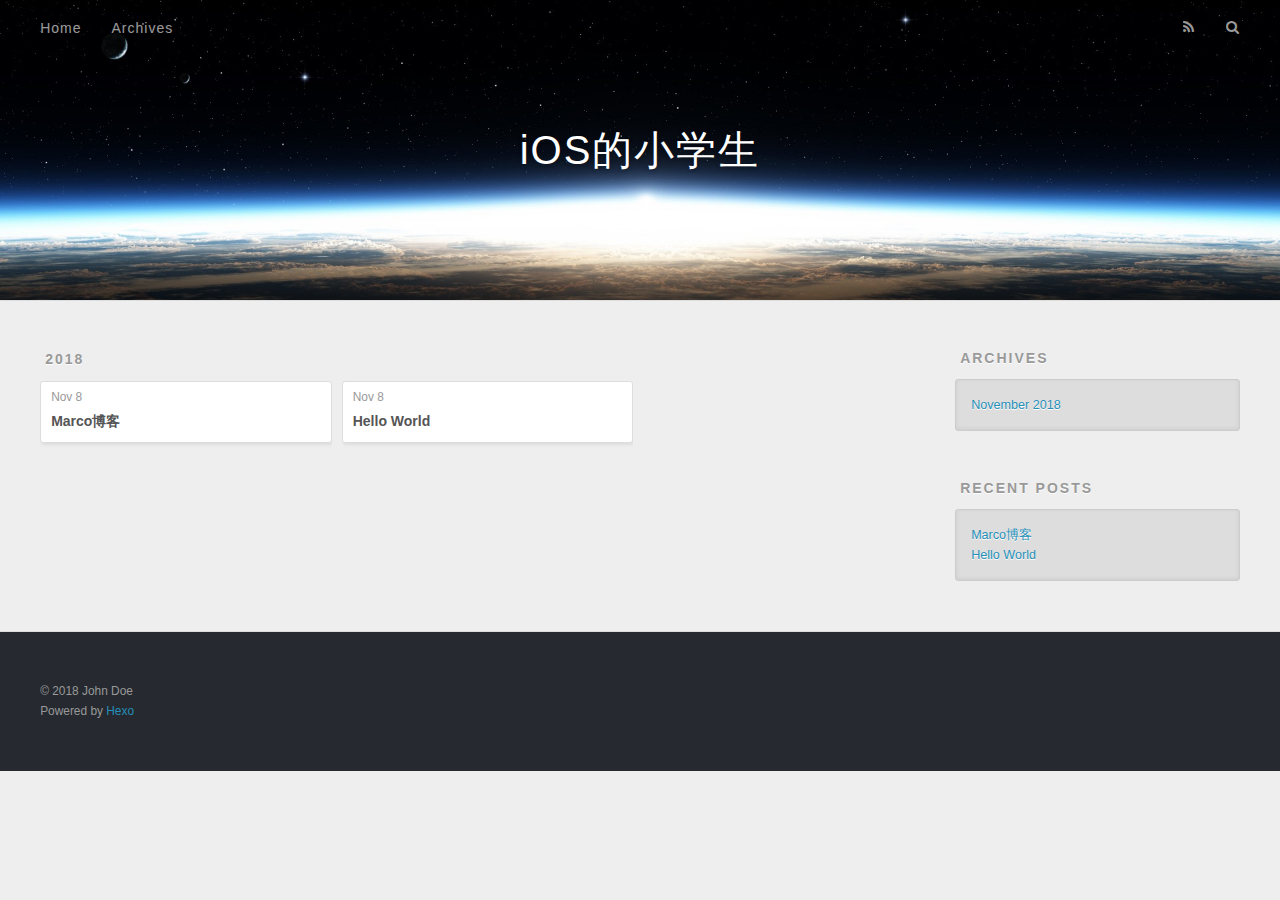
==== archives/index.html @ 6ed5fa56 "Site updated: 2018-11-08 18:07:12" ====
<!DOCTYPE html>
<html>
<head><meta name="generator" content="Hexo 3.8.0">
  <meta charset="utf-8">
  

  
  <title>Archives | iOS的小学生</title>
  <meta name="viewport" content="width=device-width, initial-scale=1, maximum-scale=1">
  <meta property="og:type" content="website">
<meta property="og:title" content="iOS的小学生">
<meta property="og:url" content="http://yoursite.com/archives/index.html">
<meta property="og:site_name" content="iOS的小学生">
<meta property="og:locale" content="default">
<meta name="twitter:card" content="summary">
<meta name="twitter:title" content="iOS的小学生">
  
    <link rel="alternate" href="/atom.xml" title="iOS的小学生" type="application/atom+xml">
  
  
    <link rel="icon" href="/favicon.png">
  
  
    <link href="//fonts.googleapis.com/css?family=Source+Code+Pro" rel="stylesheet" type="text/css">
  
  <link rel="stylesheet" href="/css/style.css">
</head>
</html>
<body>
  <div id="container">
    <div id="wrap">
      <header id="header">
  <div id="banner"></div>
  <div id="header-outer" class="outer">
    <div id="header-title" class="inner">
      <h1 id="logo-wrap">
        <a href="/" id="logo">iOS的小学生</a>
      </h1>
      
    </div>
    <div id="header-inner" class="inner">
      <nav id="main-nav">
        <a id="main-nav-toggle" class="nav-icon"></a>
        
          <a class="main-nav-link" href="/">Home</a>
        
          <a class="main-nav-link" href="/archives">Archives</a>
        
      </nav>
      <nav id="sub-nav">
        
          <a id="nav-rss-link" class="nav-icon" href="/atom.xml" title="RSS Feed"></a>
        
        <a id="nav-search-btn" class="nav-icon" title="Search"></a>
      </nav>
      <div id="search-form-wrap">
        <form action="//google.com/search" method="get" accept-charset="UTF-8" class="search-form"><input type="search" name="q" class="search-form-input" placeholder="Search"><button type="submit" class="search-form-submit">&#xF002;</button><input type="hidden" name="sitesearch" value="http://yoursite.com"></form>
      </div>
    </div>
  </div>
</header>
      <div class="outer">
        <section id="main">
  
  
    
    
      
      
      <section class="archives-wrap">
        <div class="archive-year-wrap">
          <a href="/archives/2018" class="archive-year">2018</a>
        </div>
        <div class="archives">
    
    <article class="archive-article archive-type-post">
  <div class="archive-article-inner">
    <header class="archive-article-header">
      <a href="/2018/11/08/Marco博客/" class="archive-article-date">
  <time datetime="2018-11-08T07:28:46.000Z" itemprop="datePublished">Nov 8</time>
</a>
      
  
    <h1 itemprop="name">
      <a class="archive-article-title" href="/2018/11/08/Marco博客/">Marco博客</a>
    </h1>
  

    </header>
  </div>
</article>
  
    
    
    <article class="archive-article archive-type-post">
  <div class="archive-article-inner">
    <header class="archive-article-header">
      <a href="/2018/11/08/hello-world/" class="archive-article-date">
  <time datetime="2018-11-08T07:14:04.849Z" itemprop="datePublished">Nov 8</time>
</a>
      
  
    <h1 itemprop="name">
      <a class="archive-article-title" href="/2018/11/08/hello-world/">Hello World</a>
    </h1>
  

    </header>
  </div>
</article>
  
  
    </div></section>
  


</section>
        
          <aside id="sidebar">
  
    

  
    

  
    
  
    
  <div class="widget-wrap">
    <h3 class="widget-title">Archives</h3>
    <div class="widget">
      <ul class="archive-list"><li class="archive-list-item"><a class="archive-list-link" href="/archives/2018/11/">November 2018</a></li></ul>
    </div>
  </div>


  
    
  <div class="widget-wrap">
    <h3 class="widget-title">Recent Posts</h3>
    <div class="widget">
      <ul>
        
          <li>
            <a href="/2018/11/08/Marco博客/">Marco博客</a>
          </li>
        
          <li>
            <a href="/2018/11/08/hello-world/">Hello World</a>
          </li>
        
      </ul>
    </div>
  </div>

  
</aside>
        
      </div>
      <footer id="footer">
  
  <div class="outer">
    <div id="footer-info" class="inner">
      &copy; 2018 John Doe<br>
      Powered by <a href="http://hexo.io/" target="_blank">Hexo</a>
    </div>
  </div>
</footer>
    </div>
    <nav id="mobile-nav">
  
    <a href="/" class="mobile-nav-link">Home</a>
  
    <a href="/archives" class="mobile-nav-link">Archives</a>
  
</nav>
    

<script src="//ajax.googleapis.com/ajax/libs/jquery/2.0.3/jquery.min.js"></script>


  <link rel="stylesheet" href="/fancybox/jquery.fancybox.css">
  <script src="/fancybox/jquery.fancybox.pack.js"></script>


<script src="/js/script.js"></script>



  </div>
</body>
</html>
---- css/style.css ----
body {
  width: 100%;
}
body:before,
body:after {
  content: "";
  display: table;
}
body:after {
  clear: both;
}
html,
body,
div,
span,
applet,
object,
iframe,
h1,
h2,
h3,
h4,
h5,
h6,
p,
blockquote,
pre,
a,
abbr,
acronym,
address,
big,
cite,
code,
del,
dfn,
em,
img,
ins,
kbd,
q,
s,
samp,
small,
strike,
strong,
sub,
sup,
tt,
var,
dl,
dt,
dd,
ol,
ul,
li,
fieldset,
form,
label,
legend,
table,
caption,
tbody,
tfoot,
thead,
tr,
th,
td {
  margin: 0;
  padding: 0;
  border: 0;
  outline: 0;
  font-weight: inherit;
  font-style: inherit;
  font-family: inherit;
  font-size: 100%;
  vertical-align: baseline;
}
body {
  line-height: 1;
  color: #000;
  background: #fff;
}
ol,
ul {
  list-style: none;
}
table {
  border-collapse: separate;
  border-spacing: 0;
  vertical-align: middle;
}
caption,
th,
td {
  text-align: left;
  font-weight: normal;
  vertical-align: middle;
}
a img {
  border: none;
}
input,
button {
  margin: 0;
  padding: 0;
}
input::-moz-focus-inner,
button::-moz-focus-inner {
  border: 0;
  padding: 0;
}
@font-face {
  font-family: FontAwesome;
  font-style: normal;
  font-weight: normal;
  src: url("fonts/fontawesome-webfont.eot?v=#4.0.3");
  src: url("fonts/fontawesome-webfont.eot?#iefix&v=#4.0.3") format("embedded-opentype"), url("fonts/fontawesome-webfont.woff?v=#4.0.3") format("woff"), url("fonts/fontawesome-webfont.ttf?v=#4.0.3") format("truetype"), url("fonts/fontawesome-webfont.svg#fontawesomeregular?v=#4.0.3") format("svg");
}
html,
body,
#container {
  height: 100%;
}
body {
  background: #eee;
  font: 14px -apple-system, BlinkMacSystemFont, "Segoe UI", "Roboto", "Oxygen", "Ubuntu", "Cantarell", "Fira Sans", "Droid Sans", "Helvetica Neue", sans-serif;
  -webkit-text-size-adjust: 100%;
}
.outer {
  max-width: 1220px;
  margin: 0 auto;
  padding: 0 20px;
}
.outer:before,
.outer:after {
  content: "";
  display: table;
}
.outer:after {
  clear: both;
}
.inner {
  display: inline;
  float: left;
  width: 98.33333333333333%;
  margin: 0 0.833333333333333%;
}
.left,
.alignleft {
  float: left;
}
.right,
.alignright {
  float: right;
}
.clear {
  clear: both;
}
#container {
  position: relative;
}
.mobile-nav-on {
  overflow: hidden;
}
#wrap {
  height: 100%;
  width: 100%;
  position: absolute;
  top: 0;
  left: 0;
  -webkit-transition: 0.2s ease-out;
  -moz-transition: 0.2s ease-out;
  -ms-transition: 0.2s ease-out;
  transition: 0.2s ease-out;
  z-index: 1;
  background: #eee;
}
.mobile-nav-on #wrap {
  left: 280px;
}
@media screen and (min-width: 768px) {
  #main {
    display: inline;
    float: left;
    width: 73.33333333333333%;
    margin: 0 0.833333333333333%;
  }
}
.article-date,
.article-category-link,
.archive-year,
.widget-title {
  text-decoration: none;
  text-transform: uppercase;
  letter-spacing: 2px;
  color: #999;
  margin-bottom: 1em;
  margin-left: 5px;
  line-height: 1em;
  text-shadow: 0 1px #fff;
  font-weight: bold;
}
.article-inner,
.archive-article-inner {
  background: #fff;
  -webkit-box-shadow: 1px 2px 3px #ddd;
  box-shadow: 1px 2px 3px #ddd;
  border: 1px solid #ddd;
  border-radius: 3px;
}
.article-entry h1,
.widget h1 {
  font-size: 2em;
}
.article-entry h2,
.widget h2 {
  font-size: 1.5em;
}
.article-entry h3,
.widget h3 {
  font-size: 1.3em;
}
.article-entry h4,
.widget h4 {
  font-size: 1.2em;
}
.article-entry h5,
.widget h5 {
  font-size: 1em;
}
.article-entry h6,
.widget h6 {
  font-size: 1em;
  color: #999;
}
.article-entry hr,
.widget hr {
  border: 1px dashed #ddd;
}
.article-entry strong,
.widget strong {
  font-weight: bold;
}
.article-entry em,
.widget em,
.article-entry cite,
.widget cite {
  font-style: italic;
}
.article-entry sup,
.widget sup,
.article-entry sub,
.widget sub {
  font-size: 0.75em;
  line-height: 0;
  position: relative;
  vertical-align: baseline;
}
.article-entry sup,
.widget sup {
  top: -0.5em;
}
.article-entry sub,
.widget sub {
  bottom: -0.2em;
}
.article-entry small,
.widget small {
  font-size: 0.85em;
}
.article-entry acronym,
.widget acronym,
.article-entry abbr,
.widget abbr {
  border-bottom: 1px dotted;
}
.article-entry ul,
.widget ul,
.article-entry ol,
.widget ol,
.article-entry dl,
.widget dl {
  margin: 0 20px;
  line-height: 1.6em;
}
.article-entry ul ul,
.widget ul ul,
.article-entry ol ul,
.widget ol ul,
.article-entry ul ol,
.widget ul ol,
.article-entry ol ol,
.widget ol ol {
  margin-top: 0;
  margin-bottom: 0;
}
.article-entry ul,
.widget ul {
  list-style: disc;
}
.article-entry ol,
.widget ol {
  list-style: decimal;
}
.article-entry dt,
.widget dt {
  font-weight: bold;
}
#header {
  height: 300px;
  position: relative;
  border-bottom: 1px solid #ddd;
}
#header:before,
#header:after {
  content: "";
  position: absolute;
  left: 0;
  right: 0;
  height: 40px;
}
#header:before {
  top: 0;
  background: -webkit-linear-gradient(rgba(0,0,0,0.2), transparent);
  background: -moz-linear-gradient(rgba(0,0,0,0.2), transparent);
  background: -ms-linear-gradient(rgba(0,0,0,0.2), transparent);
  background: linear-gradient(rgba(0,0,0,0.2), transparent);
}
#header:after {
  bottom: 0;
  background: -webkit-linear-gradient(transparent, rgba(0,0,0,0.2));
  background: -moz-linear-gradient(transparent, rgba(0,0,0,0.2));
  background: -ms-linear-gradient(transparent, rgba(0,0,0,0.2));
  background: linear-gradient(transparent, rgba(0,0,0,0.2));
}
#header-outer {
  height: 100%;
  position: relative;
}
#header-inner {
  position: relative;
  overflow: hidden;
}
#banner {
  position: absolute;
  top: 0;
  left: 0;
  width: 100%;
  height: 100%;
  background: url("images/banner.jpg") center #000;
  -webkit-background-size: cover;
  -moz-background-size: cover;
  background-size: cover;
  z-index: -1;
}
#header-title {
  text-align: center;
  height: 40px;
  position: absolute;
  top: 50%;
  left: 0;
  margin-top: -20px;
}
#logo,
#subtitle {
  text-decoration: none;
  color: #fff;
  font-weight: 300;
  text-shadow: 0 1px 4px rgba(0,0,0,0.3);
}
#logo {
  font-size: 40px;
  line-height: 40px;
  letter-spacing: 2px;
}
#subtitle {
  font-size: 16px;
  line-height: 16px;
  letter-spacing: 1px;
}
#subtitle-wrap {
  margin-top: 16px;
}
#main-nav {
  float: left;
  margin-left: -15px;
}
.nav-icon,
.main-nav-link {
  float: left;
  color: #fff;
  opacity: 0.6;
  text-decoration: none;
  text-shadow: 0 1px rgba(0,0,0,0.2);
  -webkit-transition: opacity 0.2s;
  -moz-transition: opacity 0.2s;
  -ms-transition: opacity 0.2s;
  transition: opacity 0.2s;
  display: block;
  padding: 20px 15px;
}
.nav-icon:hover,
.main-nav-link:hover {
  opacity: 1;
}
.nav-icon {
  font-family: FontAwesome;
  text-align: center;
  font-size: 14px;
  width: 14px;
  height: 14px;
  padding: 20px 15px;
  position: relative;
  cursor: pointer;
}
.main-nav-link {
  font-weight: 300;
  letter-spacing: 1px;
}
@media screen and (max-width: 479px) {
  .main-nav-link {
    display: none;
  }
}
#main-nav-toggle {
  display: none;
}
#main-nav-toggle:before {
  content: "\f0c9";
}
@media screen and (max-width: 479px) {
  #main-nav-toggle {
    display: block;
  }
}
#sub-nav {
  float: right;
  margin-right: -15px;
}
#nav-rss-link:before {
  content: "\f09e";
}
#nav-search-btn:before {
  content: "\f002";
}
#search-form-wrap {
  position: absolute;
  top: 15px;
  width: 150px;
  height: 30px;
  right: -150px;
  opacity: 0;
  -webkit-transition: 0.2s ease-out;
  -moz-transition: 0.2s ease-out;
  -ms-transition: 0.2s ease-out;
  transition: 0.2s ease-out;
}
#search-form-wrap.on {
  opacity: 1;
  right: 0;
}
@media screen and (max-width: 479px) {
  #search-form-wrap {
    width: 100%;
    right: -100%;
  }
}
.search-form {
  position: absolute;
  top: 0;
  left: 0;
  right: 0;
  background: #fff;
  padding: 5px 15px;
  border-radius: 15px;
  -webkit-box-shadow: 0 0 10px rgba(0,0,0,0.3);
  box-shadow: 0 0 10px rgba(0,0,0,0.3);
}
.search-form-input {
  border: none;
  background: none;
  color: #555;
  width: 100%;
  font: 13px -apple-system, BlinkMacSystemFont, "Segoe UI", "Roboto", "Oxygen", "Ubuntu", "Cantarell", "Fira Sans", "Droid Sans", "Helvetica Neue", sans-serif;
  outline: none;
}
.search-form-input::-webkit-search-results-decoration,
.search-form-input::-webkit-search-cancel-button {
  -webkit-appearance: none;
}
.search-form-submit {
  position: absolute;
  top: 50%;
  right: 10px;
  margin-top: -7px;
  font: 13px FontAwesome;
  border: none;
  background: none;
  color: #bbb;
  cursor: pointer;
}
.search-form-submit:hover,
.search-form-submit:focus {
  color: #777;
}
.article {
  margin: 50px 0;
}
.article-inner {
  overflow: hidden;
}
.article-meta:before,
.article-meta:after {
  content: "";
  display: table;
}
.article-meta:after {
  clear: both;
}
.article-date {
  float: left;
}
.article-category {
  float: left;
  line-height: 1em;
  color: #ccc;
  text-shadow: 0 1px #fff;
  margin-left: 8px;
}
.article-category:before {
  content: "\2022";
}
.article-category-link {
  margin: 0 12px 1em;
}
.article-header {
  padding: 20px 20px 0;
}
.article-title {
  text-decoration: none;
  font-size: 2em;
  font-weight: bold;
  color: #555;
  line-height: 1.1em;
  -webkit-transition: color 0.2s;
  -moz-transition: color 0.2s;
  -ms-transition: color 0.2s;
  transition: color 0.2s;
}
a.article-title:hover {
  color: #258fb8;
}
.article-entry {
  color: #555;
  padding: 0 20px;
}
.article-entry:before,
.article-entry:after {
  content: "";
  display: table;
}
.article-entry:after {
  clear: both;
}
.article-entry p,
.article-entry table {
  line-height: 1.6em;
  margin: 1.6em 0;
}
.article-entry h1,
.article-entry h2,
.article-entry h3,
.article-entry h4,
.article-entry h5,
.article-entry h6 {
  font-weight: bold;
}
.article-entry h1,
.article-entry h2,
.article-entry h3,
.article-entry h4,
.article-entry h5,
.article-entry h6 {
  line-height: 1.1em;
  margin: 1.1em 0;
}
.article-entry a {
  color: #258fb8;
  text-decoration: none;
}
.article-entry a:hover {
  text-decoration: underline;
}
.article-entry ul,
.article-entry ol,
.article-entry dl {
  margin-top: 1.6em;
  margin-bottom: 1.6em;
}
.article-entry img,
.article-entry video {
  max-width: 100%;
  height: auto;
  display: block;
  margin: auto;
}
.article-entry iframe {
  border: none;
}
.article-entry table {
  width: 100%;
  border-collapse: collapse;
  border-spacing: 0;
}
.article-entry th {
  font-weight: bold;
  border-bottom: 3px solid #ddd;
  padding-bottom: 0.5em;
}
.article-entry td {
  border-bottom: 1px solid #ddd;
  padding: 10px 0;
}
.article-entry blockquote {
  font-family: Georgia, "Times New Roman", serif;
  font-size: 1.4em;
  margin: 1.6em 20px;
  text-align: center;
}
.article-entry blockquote footer {
  font-size: 14px;
  margin: 1.6em 0;
  font-family: -apple-system, BlinkMacSystemFont, "Segoe UI", "Roboto", "Oxygen", "Ubuntu", "Cantarell", "Fira Sans", "Droid Sans", "Helvetica Neue", sans-serif;
}
.article-entry blockquote footer cite:before {
  content: "—";
  padding: 0 0.5em;
}
.article-entry .pullquote {
  text-align: left;
  width: 45%;
  margin: 0;
}
.article-entry .pullquote.left {
  margin-left: 0.5em;
  margin-right: 1em;
}
.article-entry .pullquote.right {
  margin-right: 0.5em;
  margin-left: 1em;
}
.article-entry .caption {
  color: #999;
  display: block;
  font-size: 0.9em;
  margin-top: 0.5em;
  position: relative;
  text-align: center;
}
.article-entry .video-container {
  position: relative;
  padding-top: 56.25%;
  height: 0;
  overflow: hidden;
}
.article-entry .video-container iframe,
.article-entry .video-container object,
.article-entry .video-container embed {
  position: absolute;
  top: 0;
  left: 0;
  width: 100%;
  height: 100%;
  margin-top: 0;
}
.article-more-link a {
  display: inline-block;
  line-height: 1em;
  padding: 6px 15px;
  border-radius: 15px;
  background: #eee;
  color: #999;
  text-shadow: 0 1px #fff;
  text-decoration: none;
}
.article-more-link a:hover {
  background: #258fb8;
  color: #fff;
  text-decoration: none;
  text-shadow: 0 1px #1e7293;
}
.article-footer {
  font-size: 0.85em;
  line-height: 1.6em;
  border-top: 1px solid #ddd;
  padding-top: 1.6em;
  margin: 0 20px 20px;
}
.article-footer:before,
.article-footer:after {
  content: "";
  display: table;
}
.article-footer:after {
  clear: both;
}
.article-footer a {
  color: #999;
  text-decoration: none;
}
.article-footer a:hover {
  color: #555;
}
.article-tag-list-item {
  float: left;
  margin-right: 10px;
}
.article-tag-list-link:before {
  content: "#";
}
.article-comment-link {
  float: right;
}
.article-comment-link:before {
  content: "\f075";
  font-family: FontAwesome;
  padding-right: 8px;
}
.article-share-link {
  cursor: pointer;
  float: right;
  margin-left: 20px;
}
.article-share-link:before {
  content: "\f064";
  font-family: FontAwesome;
  padding-right: 6px;
}
#article-nav {
  position: relative;
}
#article-nav:before,
#article-nav:after {
  content: "";
  display: table;
}
#article-nav:after {
  clear: both;
}
@media screen and (min-width: 768px) {
  #article-nav {
    margin: 50px 0;
  }
  #article-nav:before {
    width: 8px;
    height: 8px;
    position: absolute;
    top: 50%;
    left: 50%;
    margin-top: -4px;
    margin-left: -4px;
    content: "";
    border-radius: 50%;
    background: #ddd;
    -webkit-box-shadow: 0 1px 2px #fff;
    box-shadow: 0 1px 2px #fff;
  }
}
.article-nav-link-wrap {
  text-decoration: none;
  text-shadow: 0 1px #fff;
  color: #999;
  -webkit-box-sizing: border-box;
  -moz-box-sizing: border-box;
  box-sizing: border-box;
  margin-top: 50px;
  text-align: center;
  display: block;
}
.article-nav-link-wrap:hover {
  color: #555;
}
@media screen and (min-width: 768px) {
  .article-nav-link-wrap {
    width: 50%;
    margin-top: 0;
  }
}
@media screen and (min-width: 768px) {
  #article-nav-newer {
    float: left;
    text-align: right;
    padding-right: 20px;
  }
}
@media screen and (min-width: 768px) {
  #article-nav-older {
    float: right;
    text-align: left;
    padding-left: 20px;
  }
}
.article-nav-caption {
  text-transform: uppercase;
  letter-spacing: 2px;
  color: #ddd;
  line-height: 1em;
  font-weight: bold;
}
#article-nav-newer .article-nav-caption {
  margin-right: -2px;
}
.article-nav-title {
  font-size: 0.85em;
  line-height: 1.6em;
  margin-top: 0.5em;
}
.article-share-box {
  position: absolute;
  display: none;
  background: #fff;
  -webkit-box-shadow: 1px 2px 10px rgba(0,0,0,0.2);
  box-shadow: 1px 2px 10px rgba(0,0,0,0.2);
  border-radius: 3px;
  margin-left: -145px;
  overflow: hidden;
  z-index: 1;
}
.article-share-box.on {
  display: block;
}
.article-share-input {
  width: 100%;
  background: none;
  -webkit-box-sizing: border-box;
  -moz-box-sizing: border-box;
  box-sizing: border-box;
  font: 14px -apple-system, BlinkMacSystemFont, "Segoe UI", "Roboto", "Oxygen", "Ubuntu", "Cantarell", "Fira Sans", "Droid Sans", "Helvetica Neue", sans-serif;
  padding: 0 15px;
  color: #555;
  outline: none;
  border: 1px solid #ddd;
  border-radius: 3px 3px 0 0;
  height: 36px;
  line-height: 36px;
}
.article-share-links {
  background: #eee;
}
.article-share-links:before,
.article-share-links:after {
  content: "";
  display: table;
}
.article-share-links:after {
  clear: both;
}
.article-share-twitter,
.article-share-facebook,
.article-share-pinterest,
.article-share-google {
  width: 50px;
  height: 36px;
  display: block;
  float: left;
  position: relative;
  color: #999;
  text-shadow: 0 1px #fff;
}
.article-share-twitter:before,
.article-share-facebook:before,
.article-share-pinterest:before,
.article-share-google:before {
  font-size: 20px;
  font-family: FontAwesome;
  width: 20px;
  height: 20px;
  position: absolute;
  top: 50%;
  left: 50%;
  margin-top: -10px;
  margin-left: -10px;
  text-align: center;
}
.article-share-twitter:hover,
.article-share-facebook:hover,
.article-share-pinterest:hover,
.article-share-google:hover {
  color: #fff;
}
.article-share-twitter:before {
  content: "\f099";
}
.article-share-twitter:hover {
  background: #00aced;
  text-shadow: 0 1px #008abe;
}
.article-share-facebook:before {
  content: "\f09a";
}
.article-share-facebook:hover {
  background: #3b5998;
  text-shadow: 0 1px #2f477a;
}
.article-share-pinterest:before {
  content: "\f0d2";
}
.article-share-pinterest:hover {
  background: #cb2027;
  text-shadow: 0 1px #a21a1f;
}
.article-share-google:before {
  content: "\f0d5";
}
.article-share-google:hover {
  background: #dd4b39;
  text-shadow: 0 1px #be3221;
}
.article-gallery {
  background: #000;
  position: relative;
}
.article-gallery-photos {
  position: relative;
  overflow: hidden;
}
.article-gallery-img {
  display: none;
  max-width: 100%;
}
.article-gallery-img:first-child {
  display: block;
}
.article-gallery-img.loaded {
  position: absolute;
  display: block;
}
.article-gallery-img img {
  display: block;
  max-width: 100%;
  margin: 0 auto;
}
#comments {
  background: #fff;
  -webkit-box-shadow: 1px 2px 3px #ddd;
  box-shadow: 1px 2px 3px #ddd;
  padding: 20px;
  border: 1px solid #ddd;
  border-radius: 3px;
  margin: 50px 0;
}
#comments a {
  color: #258fb8;
}
.archives-wrap {
  margin: 50px 0;
}
.archives:before,
.archives:after {
  content: "";
  display: table;
}
.archives:after {
  clear: both;
}
.archive-year-wrap {
  margin-bottom: 1em;
}
.archives {
  -webkit-column-gap: 10px;
  -moz-column-gap: 10px;
  column-gap: 10px;
}
@media screen and (min-width: 480px) and (max-width: 767px) {
  .archives {
    -webkit-column-count: 2;
    -moz-column-count: 2;
    column-count: 2;
  }
}
@media screen and (min-width: 768px) {
  .archives {
    -webkit-column-count: 3;
    -moz-column-count: 3;
    column-count: 3;
  }
}
.archive-article {
  -webkit-column-break-inside: avoid;
  page-break-inside: avoid;
  overflow: hidden;
  break-inside: avoid-column;
}
.archive-article-inner {
  padding: 10px;
  margin-bottom: 15px;
}
.archive-article-title {
  text-decoration: none;
  font-weight: bold;
  color: #555;
  -webkit-transition: color 0.2s;
  -moz-transition: color 0.2s;
  -ms-transition: color 0.2s;
  transition: color 0.2s;
  line-height: 1.6em;
}
.archive-article-title:hover {
  color: #258fb8;
}
.archive-article-footer {
  margin-top: 1em;
}
.archive-article-date {
  color: #999;
  text-decoration: none;
  font-size: 0.85em;
  line-height: 1em;
  margin-bottom: 0.5em;
  display: block;
}
#page-nav {
  margin: 50px auto;
  background: #fff;
  -webkit-box-shadow: 1px 2px 3px #ddd;
  box-shadow: 1px 2px 3px #ddd;
  border: 1px solid #ddd;
  border-radius: 3px;
  text-align: center;
  color: #999;
  overflow: hidden;
}
#page-nav:before,
#page-nav:after {
  content: "";
  display: table;
}
#page-nav:after {
  clear: both;
}
#page-nav a,
#page-nav span {
  padding: 10px 20px;
  line-height: 1;
  height: 2ex;
}
#page-nav a {
  color: #999;
  text-decoration: none;
}
#page-nav a:hover {
  background: #999;
  color: #fff;
}
#page-nav .prev {
  float: left;
}
#page-nav .next {
  float: right;
}
#page-nav .page-number {
  display: inline-block;
}
@media screen and (max-width: 479px) {
  #page-nav .page-number {
    display: none;
  }
}
#page-nav .current {
  color: #555;
  font-weight: bold;
}
#page-nav .space {
  color: #ddd;
}
#footer {
  background: #262a30;
  padding: 50px 0;
  border-top: 1px solid #ddd;
  color: #999;
}
#footer a {
  color: #258fb8;
  text-decoration: none;
}
#footer a:hover {
  text-decoration: underline;
}
#footer-info {
  line-height: 1.6em;
  font-size: 0.85em;
}
.article-entry pre,
.article-entry .highlight {
  background: #2d2d2d;
  margin: 0 -20px;
  padding: 15px 20px;
  border-style: solid;
  border-color: #ddd;
  border-width: 1px 0;
  overflow: auto;
  color: #ccc;
  line-height: 22.400000000000002px;
}
.article-entry .highlight .gutter pre,
.article-entry .gist .gist-file .gist-data .line-numbers {
  color: #666;
  font-size: 0.85em;
}
.article-entry pre,
.article-entry code {
  font-family: "Source Code Pro", Consolas, Monaco, Menlo, Consolas, monospace;
}
.article-entry code {
  background: #eee;
  text-shadow: 0 1px #fff;
  padding: 0 0.3em;
}
.article-entry pre code {
  background: none;
  text-shadow: none;
  padding: 0;
}
.article-entry .highlight pre {
  border: none;
  margin: 0;
  padding: 0;
}
.article-entry .highlight table {
  margin: 0;
  width: auto;
}
.article-entry .highlight td {
  border: none;
  padding: 0;
}
.article-entry .highlight figcaption {
  font-size: 0.85em;
  color: #999;
  line-height: 1em;
  margin-bottom: 1em;
}
.article-entry .highlight figcaption:before,
.article-entry .highlight figcaption:after {
  content: "";
  display: table;
}
.article-entry .highlight figcaption:after {
  clear: both;
}
.article-entry .highlight figcaption a {
  float: right;
}
.article-entry .highlight .gutter pre {
  text-align: right;
  padding-right: 20px;
}
.article-entry .highlight .line {
  height: 22.400000000000002px;
}
.article-entry .highlight .line.marked {
  background: #515151;
}
.article-entry .gist {
  margin: 0 -20px;
  border-style: solid;
  border-color: #ddd;
  border-width: 1px 0;
  background: #2d2d2d;
  padding: 15px 20px 15px 0;
}
.article-entry .gist .gist-file {
  border: none;
  font-family: "Source Code Pro", Consolas, Monaco, Menlo, Consolas, monospace;
  margin: 0;
}
.article-entry .gist .gist-file .gist-data {
  background: none;
  border: none;
}
.article-entry .gist .gist-file .gist-data .line-numbers {
  background: none;
  border: none;
  padding: 0 20px 0 0;
}
.article-entry .gist .gist-file .gist-data .line-data {
  padding: 0 !important;
}
.article-entry .gist .gist-file .highlight {
  margin: 0;
  padding: 0;
  border: none;
}
.article-entry .gist .gist-file .gist-meta {
  background: #2d2d2d;
  color: #999;
  font: 0.85em -apple-system, BlinkMacSystemFont, "Segoe UI", "Roboto", "Oxygen", "Ubuntu", "Cantarell", "Fira Sans", "Droid Sans", "Helvetica Neue", sans-serif;
  text-shadow: 0 0;
  padding: 0;
  margin-top: 1em;
  margin-left: 20px;
}
.article-entry .gist .gist-file .gist-meta a {
  color: #258fb8;
  font-weight: normal;
}
.article-entry .gist .gist-file .gist-meta a:hover {
  text-decoration: underline;
}
pre .comment,
pre .title {
  color: #999;
}
pre .variable,
pre .attribute,
pre .tag,
pre .regexp,
pre .ruby .constant,
pre .xml .tag .title,
pre .xml .pi,
pre .xml .doctype,
pre .html .doctype,
pre .css .id,
pre .css .class,
pre .css .pseudo {
  color: #f2777a;
}
pre .number,
pre .preprocessor,
pre .built_in,
pre .literal,
pre .params,
pre .constant {
  color: #f99157;
}
pre .class,
pre .ruby .class .title,
pre .css .rules .attribute {
  color: #9c9;
}
pre .string,
pre .value,
pre .inheritance,
pre .header,
pre .ruby .symbol,
pre .xml .cdata {
  color: #9c9;
}
pre .css .hexcolor {
  color: #6cc;
}
pre .function,
pre .python .decorator,
pre .python .title,
pre .ruby .function .title,
pre .ruby .title .keyword,
pre .perl .sub,
pre .javascript .title,
pre .coffeescript .title {
  color: #69c;
}
pre .keyword,
pre .javascript .function {
  color: #c9c;
}
@media screen and (max-width: 479px) {
  #mobile-nav {
    position: absolute;
    top: 0;
    left: 0;
    width: 280px;
    height: 100%;
    background: #191919;
    border-right: 1px solid #fff;
  }
}
@media screen and (max-width: 479px) {
  .mobile-nav-link {
    display: block;
    color: #999;
    text-decoration: none;
    padding: 15px 20px;
    font-weight: bold;
  }
  .mobile-nav-link:hover {
    color: #fff;
  }
}
@media screen and (min-width: 768px) {
  #sidebar {
    display: inline;
    float: left;
    width: 23.333333333333332%;
    margin: 0 0.833333333333333%;
  }
}
.widget-wrap {
  margin: 50px 0;
}
.widget {
  color: #777;
  text-shadow: 0 1px #fff;
  background: #ddd;
  -webkit-box-shadow: 0 -1px 4px #ccc inset;
  box-shadow: 0 -1px 4px #ccc inset;
  border: 1px solid #ccc;
  padding: 15px;
  border-radius: 3px;
}
.widget a {
  color: #258fb8;
  text-decoration: none;
}
.widget a:hover {
  text-decoration: underline;
}
.widget ul ul,
.widget ol ul,
.widget dl ul,
.widget ul ol,
.widget ol ol,
.widget dl ol,
.widget ul dl,
.widget ol dl,
.widget dl dl {
  margin-left: 15px;
  list-style: disc;
}
.widget {
  line-height: 1.6em;
  word-wrap: break-word;
  font-size: 0.9em;
}
.widget ul,
.widget ol {
  list-style: none;
  margin: 0;
}
.widget ul ul,
.widget ol ul,
.widget ul ol,
.widget ol ol {
  margin: 0 20px;
}
.widget ul ul,
.widget ol ul {
  list-style: disc;
}
.widget ul ol,
.widget ol ol {
  list-style: decimal;
}
.category-list-count,
.tag-list-count,
.archive-list-count {
  padding-left: 5px;
  color: #999;
  font-size: 0.85em;
}
.category-list-count:before,
.tag-list-count:before,
.archive-list-count:before {
  content: "(";
}
.category-list-count:after,
.tag-list-count:after,
.archive-list-count:after {
  content: ")";
}
.tagcloud a {
  margin-right: 5px;
  display: inline-block;
}
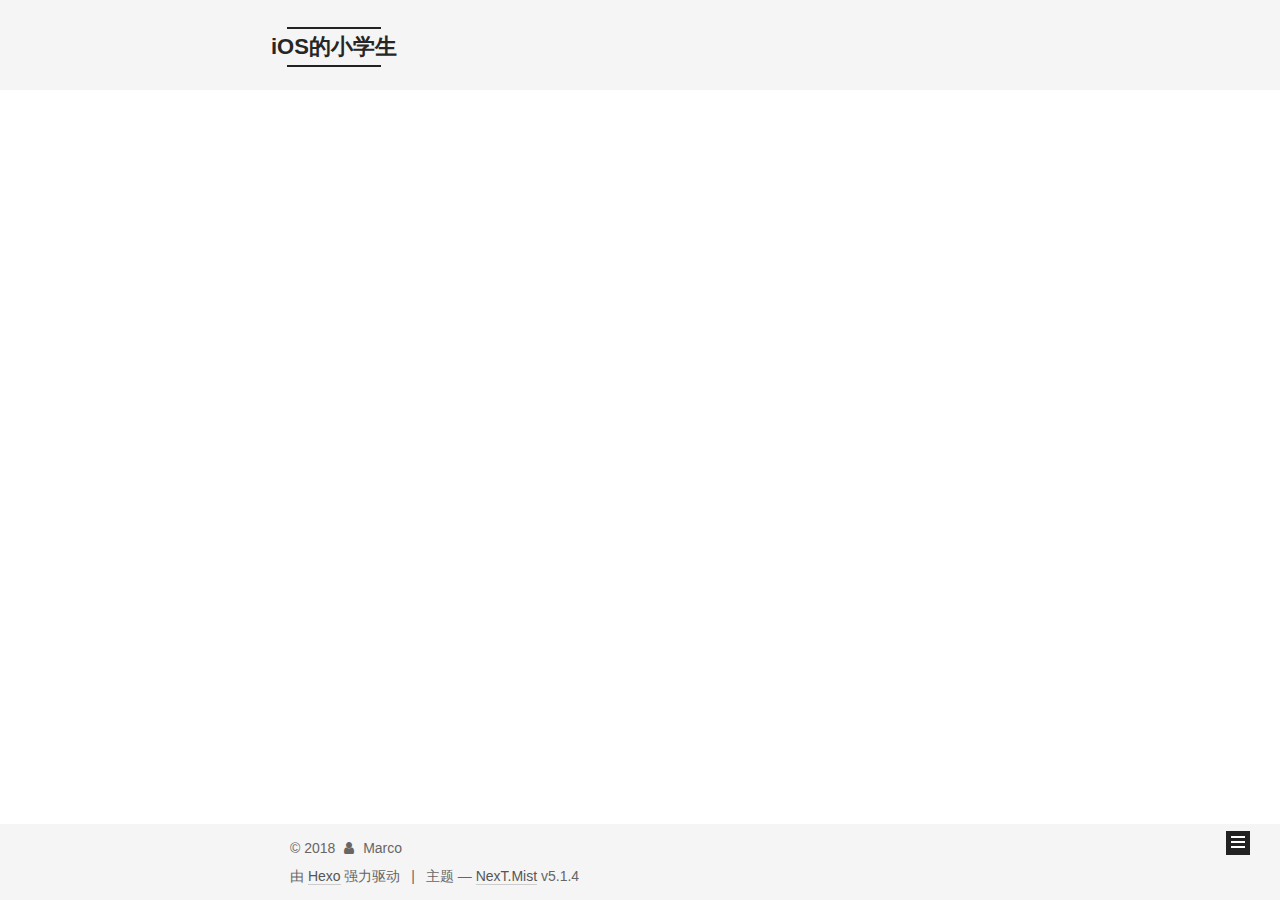
==== commit 47433308: "Site updated: 2018-11-09 15:02:31" ====
--- a/archives/index.html
+++ b/archives/index.html
@@ -1,193 +1,552 @@
 <!DOCTYPE html>
-<html>
+
+
+
+  
+
+
+<html class="theme-next mist use-motion" lang="zh-Hans">
 <head><meta name="generator" content="Hexo 3.8.0">
-  <meta charset="utf-8">
-  
-
-  
-  <title>Archives | iOS的小学生</title>
-  <meta name="viewport" content="width=device-width, initial-scale=1, maximum-scale=1">
-  <meta property="og:type" content="website">
+  <meta charset="UTF-8">
+<meta http-equiv="X-UA-Compatible" content="IE=edge">
+<meta name="viewport" content="width=device-width, initial-scale=1, maximum-scale=1">
+<meta name="theme-color" content="#222">
+
+
+
+
+
+
+
+
+
+<meta http-equiv="Cache-Control" content="no-transform">
+<meta http-equiv="Cache-Control" content="no-siteapp">
+
+
+
+
+
+
+
+
+
+
+
+
+
+
+
+
+  
+  
+  <link href="/lib/fancybox/source/jquery.fancybox.css?v=2.1.5" rel="stylesheet" type="text/css">
+
+
+
+
+
+
+
+<link href="/lib/font-awesome/css/font-awesome.min.css?v=4.6.2" rel="stylesheet" type="text/css">
+
+<link href="/css/main.css?v=5.1.4" rel="stylesheet" type="text/css">
+
+
+  <link rel="apple-touch-icon" sizes="180x180" href="/images/apple-touch-icon-next.png?v=5.1.4">
+
+
+  <link rel="icon" type="image/png" sizes="32x32" href="/images/favicon-32x32-next.png?v=5.1.4">
+
+
+  <link rel="icon" type="image/png" sizes="16x16" href="/images/favicon-16x16-next.png?v=5.1.4">
+
+
+  <link rel="mask-icon" href="/images/logo.svg?v=5.1.4" color="#222">
+
+
+
+
+
+  <meta name="keywords" content="Hexo, NexT">
+
+
+
+
+
+
+
+
+
+
+<meta name="description" content="技术和生活，我融为一体">
+<meta property="og:type" content="website">
 <meta property="og:title" content="iOS的小学生">
 <meta property="og:url" content="http://yoursite.com/archives/index.html">
 <meta property="og:site_name" content="iOS的小学生">
-<meta property="og:locale" content="default">
+<meta property="og:description" content="技术和生活，我融为一体">
+<meta property="og:locale" content="zh-Hans">
 <meta name="twitter:card" content="summary">
 <meta name="twitter:title" content="iOS的小学生">
-  
-    <link rel="alternate" href="/atom.xml" title="iOS的小学生" type="application/atom+xml">
-  
-  
-    <link rel="icon" href="/favicon.png">
-  
-  
-    <link href="//fonts.googleapis.com/css?family=Source+Code+Pro" rel="stylesheet" type="text/css">
-  
-  <link rel="stylesheet" href="/css/style.css">
+<meta name="twitter:description" content="技术和生活，我融为一体">
+
+
+
+<script type="text/javascript" id="hexo.configurations">
+  var NexT = window.NexT || {};
+  var CONFIG = {
+    root: '/',
+    scheme: 'Mist',
+    version: '5.1.4',
+    sidebar: {"position":"left","display":"post","offset":12,"b2t":false,"scrollpercent":false,"onmobile":false},
+    fancybox: true,
+    tabs: true,
+    motion: {"enable":true,"async":false,"transition":{"post_block":"fadeIn","post_header":"slideDownIn","post_body":"slideDownIn","coll_header":"slideLeftIn","sidebar":"slideUpIn"}},
+    duoshuo: {
+      userId: '0',
+      author: '博主'
+    },
+    algolia: {
+      applicationID: '',
+      apiKey: '',
+      indexName: '',
+      hits: {"per_page":10},
+      labels: {"input_placeholder":"Search for Posts","hits_empty":"We didn't find any results for the search: ${query}","hits_stats":"${hits} results found in ${time} ms"}
+    }
+  };
+</script>
+
+
+
+  <link rel="canonical" href="http://yoursite.com/archives/">
+
+
+
+
+
+  <title>归档 | iOS的小学生</title>
+  
+
+
+
+
+
+
+
+
 </head>
-</html>
-<body>
-  <div id="container">
-    <div id="wrap">
-      <header id="header">
-  <div id="banner"></div>
-  <div id="header-outer" class="outer">
-    <div id="header-title" class="inner">
-      <h1 id="logo-wrap">
-        <a href="/" id="logo">iOS的小学生</a>
-      </h1>
-      
+
+<body itemscope="" itemtype="http://schema.org/WebPage" lang="zh-Hans">
+
+  
+  
+    
+  
+
+  <div class="container sidebar-position-left page-archive">
+    <div class="headband"></div>
+
+    <header id="header" class="header" itemscope="" itemtype="http://schema.org/WPHeader">
+      <div class="header-inner"><div class="site-brand-wrapper">
+  <div class="site-meta ">
+    
+
+    <div class="custom-logo-site-title">
+      <a href="/" class="brand" rel="start">
+        <span class="logo-line-before"><i></i></span>
+        <span class="site-title">iOS的小学生</span>
+        <span class="logo-line-after"><i></i></span>
+      </a>
     </div>
-    <div id="header-inner" class="inner">
-      <nav id="main-nav">
-        <a id="main-nav-toggle" class="nav-icon"></a>
-        
-          <a class="main-nav-link" href="/">Home</a>
-        
-          <a class="main-nav-link" href="/archives">Archives</a>
-        
-      </nav>
-      <nav id="sub-nav">
-        
-          <a id="nav-rss-link" class="nav-icon" href="/atom.xml" title="RSS Feed"></a>
-        
-        <a id="nav-search-btn" class="nav-icon" title="Search"></a>
-      </nav>
-      <div id="search-form-wrap">
-        <form action="//google.com/search" method="get" accept-charset="UTF-8" class="search-form"><input type="search" name="q" class="search-form-input" placeholder="Search"><button type="submit" class="search-form-submit">&#xF002;</button><input type="hidden" name="sitesearch" value="http://yoursite.com"></form>
+      
+        <p class="site-subtitle">一个有故事的小学生</p>
+      
+  </div>
+
+  <div class="site-nav-toggle">
+    <button>
+      <span class="btn-bar"></span>
+      <span class="btn-bar"></span>
+      <span class="btn-bar"></span>
+    </button>
+  </div>
+</div>
+
+<nav class="site-nav">
+  
+
+  
+    <ul id="menu" class="menu">
+      
+        
+        <li class="menu-item menu-item-home">
+          <a href="/" rel="section">
+            
+              <i class="menu-item-icon fa fa-fw fa-home"></i> <br>
+            
+            首页
+          </a>
+        </li>
+      
+        
+        <li class="menu-item menu-item-archives">
+          <a href="/archives/" rel="section">
+            
+              <i class="menu-item-icon fa fa-fw fa-archive"></i> <br>
+            
+            归档
+          </a>
+        </li>
+      
+
+      
+    </ul>
+  
+
+  
+</nav>
+
+
+
+ </div>
+    </header>
+
+    <main id="main" class="main">
+      <div class="main-inner">
+        <div class="content-wrap">
+          <div id="content" class="content">
+            
+
+  
+  
+  
+  <div class="post-block archive">
+    <div id="posts" class="posts-collapse">
+      <span class="archive-move-on"></span>
+
+      <span class="archive-page-counter">
+        
+        
+        
+          
+        
+        嗯..! 目前共计 1 篇日志。 继续努力。
+      </span>
+
+      
+
+        
+        
+        
+
+        
+          
+          <div class="collection-title">
+            <h1 class="archive-year" id="archive-year-2018">2018</h1>
+          </div>
+        
+        
+
+        
+
+  <article class="post post-type-normal" itemscope="" itemtype="http://schema.org/Article">
+    <header class="post-header">
+
+      <h2 class="post-title">
+        
+            <a class="post-title-link" href="/2018/11/08/hello-world/" itemprop="url">
+              
+                <span itemprop="name">Hello World</span>
+              
+            </a>
+        
+      </h2>
+
+      <div class="post-meta">
+        <time class="post-time" itemprop="dateCreated" datetime="2018-11-08T15:14:04+08:00" content="2018-11-08">
+          11-08
+        </time>
       </div>
+
+    </header>
+  </article>
+
+
+
+      
+
     </div>
   </div>
-</header>
-      <div class="outer">
-        <section id="main">
-  
-  
-    
-    
-      
-      
-      <section class="archives-wrap">
-        <div class="archive-year-wrap">
-          <a href="/archives/2018" class="archive-year">2018</a>
+  
+  
+  
+
+  
+
+
+
+          </div>
+          
+
+
+          
+
         </div>
-        <div class="archives">
-    
-    <article class="archive-article archive-type-post">
-  <div class="archive-article-inner">
-    <header class="archive-article-header">
-      <a href="/2018/11/08/Marco博客/" class="archive-article-date">
-  <time datetime="2018-11-08T07:28:46.000Z" itemprop="datePublished">Nov 8</time>
-</a>
-      
-  
-    <h1 itemprop="name">
-      <a class="archive-article-title" href="/2018/11/08/Marco博客/">Marco博客</a>
-    </h1>
-  
-
-    </header>
-  </div>
-</article>
-  
-    
-    
-    <article class="archive-article archive-type-post">
-  <div class="archive-article-inner">
-    <header class="archive-article-header">
-      <a href="/2018/11/08/hello-world/" class="archive-article-date">
-  <time datetime="2018-11-08T07:14:04.849Z" itemprop="datePublished">Nov 8</time>
-</a>
-      
-  
-    <h1 itemprop="name">
-      <a class="archive-article-title" href="/2018/11/08/hello-world/">Hello World</a>
-    </h1>
-  
-
-    </header>
-  </div>
-</article>
-  
-  
-    </div></section>
-  
-
-
-</section>
-        
-          <aside id="sidebar">
-  
-    
-
-  
-    
-
-  
-    
-  
-    
-  <div class="widget-wrap">
-    <h3 class="widget-title">Archives</h3>
-    <div class="widget">
-      <ul class="archive-list"><li class="archive-list-item"><a class="archive-list-link" href="/archives/2018/11/">November 2018</a></li></ul>
+        
+          
+  
+  <div class="sidebar-toggle">
+    <div class="sidebar-toggle-line-wrap">
+      <span class="sidebar-toggle-line sidebar-toggle-line-first"></span>
+      <span class="sidebar-toggle-line sidebar-toggle-line-middle"></span>
+      <span class="sidebar-toggle-line sidebar-toggle-line-last"></span>
     </div>
   </div>
 
-
-  
+  <aside id="sidebar" class="sidebar">
     
-  <div class="widget-wrap">
-    <h3 class="widget-title">Recent Posts</h3>
-    <div class="widget">
-      <ul>
-        
-          <li>
-            <a href="/2018/11/08/Marco博客/">Marco博客</a>
-          </li>
-        
-          <li>
-            <a href="/2018/11/08/hello-world/">Hello World</a>
-          </li>
-        
-      </ul>
+    <div class="sidebar-inner">
+
+      
+
+      
+
+      <section class="site-overview-wrap sidebar-panel sidebar-panel-active">
+        <div class="site-overview">
+          <div class="site-author motion-element" itemprop="author" itemscope="" itemtype="http://schema.org/Person">
+            
+              <p class="site-author-name" itemprop="name">Marco</p>
+              <p class="site-description motion-element" itemprop="description">技术和生活，我融为一体</p>
+          </div>
+
+          <nav class="site-state motion-element">
+
+            
+              <div class="site-state-item site-state-posts">
+              
+                <a href="/archives/">
+              
+                  <span class="site-state-item-count">1</span>
+                  <span class="site-state-item-name">日志</span>
+                </a>
+              </div>
+            
+
+            
+
+            
+
+          </nav>
+
+          
+
+          
+
+          
+          
+
+          
+          
+
+          
+
+        </div>
+      </section>
+
+      
+
+      
+
     </div>
+  </aside>
+
+
+        
+      </div>
+    </main>
+
+    <footer id="footer" class="footer">
+      <div class="footer-inner">
+        <div class="copyright">&copy; <span itemprop="copyrightYear">2018</span>
+  <span class="with-love">
+    <i class="fa fa-user"></i>
+  </span>
+  <span class="author" itemprop="copyrightHolder">Marco</span>
+
+  
+</div>
+
+
+  <div class="powered-by">由 <a class="theme-link" target="_blank" href="https://hexo.io">Hexo</a> 强力驱动</div>
+
+
+
+  <span class="post-meta-divider">|</span>
+
+
+
+  <div class="theme-info">主题 &mdash; <a class="theme-link" target="_blank" href="https://github.com/iissnan/hexo-theme-next">NexT.Mist</a> v5.1.4</div>
+
+
+
+
+        
+
+
+
+
+
+
+
+        
+      </div>
+    </footer>
+
+    
+      <div class="back-to-top">
+        <i class="fa fa-arrow-up"></i>
+        
+      </div>
+    
+
+    
+
   </div>
 
   
-</aside>
-        
-      </div>
-      <footer id="footer">
-  
-  <div class="outer">
-    <div id="footer-info" class="inner">
-      &copy; 2018 John Doe<br>
-      Powered by <a href="http://hexo.io/" target="_blank">Hexo</a>
-    </div>
-  </div>
-</footer>
-    </div>
-    <nav id="mobile-nav">
-  
-    <a href="/" class="mobile-nav-link">Home</a>
-  
-    <a href="/archives" class="mobile-nav-link">Archives</a>
-  
-</nav>
-    
-
-<script src="//ajax.googleapis.com/ajax/libs/jquery/2.0.3/jquery.min.js"></script>
-
-
-  <link rel="stylesheet" href="/fancybox/jquery.fancybox.css">
-  <script src="/fancybox/jquery.fancybox.pack.js"></script>
-
-
-<script src="/js/script.js"></script>
-
-
-
-  </div>
+
+<script type="text/javascript">
+  if (Object.prototype.toString.call(window.Promise) !== '[object Function]') {
+    window.Promise = null;
+  }
+</script>
+
+
+
+
+
+
+
+
+
+  
+
+
+
+
+
+
+
+
+
+
+
+
+  
+  
+    <script type="text/javascript" src="/lib/jquery/index.js?v=2.1.3"></script>
+  
+
+  
+  
+    <script type="text/javascript" src="/lib/fastclick/lib/fastclick.min.js?v=1.0.6"></script>
+  
+
+  
+  
+    <script type="text/javascript" src="/lib/jquery_lazyload/jquery.lazyload.js?v=1.9.7"></script>
+  
+
+  
+  
+    <script type="text/javascript" src="/lib/velocity/velocity.min.js?v=1.2.1"></script>
+  
+
+  
+  
+    <script type="text/javascript" src="/lib/velocity/velocity.ui.min.js?v=1.2.1"></script>
+  
+
+  
+  
+    <script type="text/javascript" src="/lib/fancybox/source/jquery.fancybox.pack.js?v=2.1.5"></script>
+  
+
+
+  
+
+
+  <script type="text/javascript" src="/js/src/utils.js?v=5.1.4"></script>
+
+  <script type="text/javascript" src="/js/src/motion.js?v=5.1.4"></script>
+
+
+
+  
+  
+
+  
+
+  
+
+
+  <script type="text/javascript" src="/js/src/bootstrap.js?v=5.1.4"></script>
+
+
+
+  
+
+
+  
+
+
+
+
+	
+
+
+
+
+
+  
+
+
+
+
+
+  
+
+
+
+
+
+
+
+
+
+
+
+
+  
+
+
+
+
+
+  
+
+  
+
+  
+
+  
+  
+
+  
+
+  
+
+  
+
 </body>
-</html>+</html>
--- a/css/main.css
+++ b/css/main.css
@@ -0,0 +1,2906 @@
+/* normalize.css v3.0.2 | MIT License | git.io/normalize */
+html {
+  font-family: sans-serif; /* 1 */
+  -ms-text-size-adjust: 100%; /* 2 */
+  -webkit-text-size-adjust: 100%; /* 2 */
+}
+body {
+  margin: 0;
+}
+article,
+aside,
+details,
+figcaption,
+figure,
+footer,
+header,
+hgroup,
+main,
+menu,
+nav,
+section,
+summary {
+  display: block;
+}
+audio,
+canvas,
+progress,
+video {
+  display: inline-block; /* 1 */
+  vertical-align: baseline; /* 2 */
+}
+audio:not([controls]) {
+  display: none;
+  height: 0;
+}
+[hidden],
+template {
+  display: none;
+}
+a {
+  background-color: transparent;
+}
+a:active,
+a:hover {
+  outline: 0;
+}
+abbr[title] {
+  border-bottom: 1px dotted;
+}
+b,
+strong {
+  font-weight: bold;
+}
+dfn {
+  font-style: italic;
+}
+h1 {
+  font-size: 2em;
+  margin: 0.67em 0;
+}
+mark {
+  background: #ff0;
+  color: #000;
+}
+small {
+  font-size: 80%;
+}
+sub,
+sup {
+  font-size: 75%;
+  line-height: 0;
+  position: relative;
+  vertical-align: baseline;
+}
+sup {
+  top: -0.5em;
+}
+sub {
+  bottom: -0.25em;
+}
+img {
+  border: 0;
+}
+svg:not(:root) {
+  overflow: hidden;
+}
+figure {
+  margin: 1em 40px;
+}
+hr {
+  -moz-box-sizing: content-box;
+  box-sizing: content-box;
+  height: 0;
+}
+pre {
+  overflow: auto;
+}
+code,
+kbd,
+pre,
+samp {
+  font-family: monospace, monospace;
+  font-size: 1em;
+}
+button,
+input,
+optgroup,
+select,
+textarea {
+  color: inherit; /* 1 */
+  font: inherit; /* 2 */
+  margin: 0; /* 3 */
+}
+button {
+  overflow: visible;
+}
+button,
+select {
+  text-transform: none;
+}
+button,
+html input[type="button"],
+input[type="reset"],
+input[type="submit"] {
+  -webkit-appearance: button; /* 2 */
+  cursor: pointer; /* 3 */
+}
+button[disabled],
+html input[disabled] {
+  cursor: default;
+}
+button::-moz-focus-inner,
+input::-moz-focus-inner {
+  border: 0;
+  padding: 0;
+}
+input {
+  line-height: normal;
+}
+input[type="checkbox"],
+input[type="radio"] {
+  box-sizing: border-box; /* 1 */
+  padding: 0; /* 2 */
+}
+input[type="number"]::-webkit-inner-spin-button,
+input[type="number"]::-webkit-outer-spin-button {
+  height: auto;
+}
+input[type="search"] {
+  -webkit-appearance: textfield; /* 1 */
+  -moz-box-sizing: content-box;
+  -webkit-box-sizing: content-box; /* 2 */
+  box-sizing: content-box;
+}
+input[type="search"]::-webkit-search-cancel-button,
+input[type="search"]::-webkit-search-decoration {
+  -webkit-appearance: none;
+}
+fieldset {
+  border: 1px solid #c0c0c0;
+  margin: 0 2px;
+  padding: 0.35em 0.625em 0.75em;
+}
+legend {
+  border: 0; /* 1 */
+  padding: 0; /* 2 */
+}
+textarea {
+  overflow: auto;
+}
+optgroup {
+  font-weight: bold;
+}
+table {
+  border-collapse: collapse;
+  border-spacing: 0;
+}
+td,
+th {
+  padding: 0;
+}
+::selection {
+  background: #262a30;
+  color: #fff;
+}
+body {
+  position: relative;
+  font-family: 'Lato', "PingFang SC", "Microsoft YaHei", sans-serif;
+  font-size: 14px;
+  line-height: 2;
+  color: #555;
+  background: #fff;
+}
+@media (max-width: 767px) {
+  body {
+    padding-right: 0 !important;
+  }
+}
+@media (min-width: 768px) and (max-width: 991px) {
+  body {
+    padding-right: 0 !important;
+  }
+}
+@media (min-width: 1600px) {
+  body {
+    font-size: 16px;
+  }
+}
+h1,
+h2,
+h3,
+h4,
+h5,
+h6 {
+  margin: 0;
+  padding: 0;
+  font-weight: bold;
+  line-height: 1.5;
+  font-family: 'Lato', "PingFang SC", "Microsoft YaHei", sans-serif;
+}
+h2,
+h3,
+h4,
+h5,
+h6 {
+  margin: 20px 0 15px;
+}
+h1 {
+  font-size: 24px;
+}
+@media (max-width: 767px) {
+  h1 {
+    font-size: 20px;
+  }
+}
+h2 {
+  font-size: 22px;
+}
+@media (max-width: 767px) {
+  h2 {
+    font-size: 18px;
+  }
+}
+h3 {
+  font-size: 20px;
+}
+@media (max-width: 767px) {
+  h3 {
+    font-size: 16px;
+  }
+}
+h4 {
+  font-size: 18px;
+}
+@media (max-width: 767px) {
+  h4 {
+    font-size: 14px;
+  }
+}
+h5 {
+  font-size: 16px;
+}
+@media (max-width: 767px) {
+  h5 {
+    font-size: 12px;
+  }
+}
+h6 {
+  font-size: 14px;
+}
+@media (max-width: 767px) {
+  h6 {
+    font-size: 10px;
+  }
+}
+p {
+  margin: 0 0 20px 0;
+}
+a {
+  color: #555;
+  text-decoration: none;
+  outline: none;
+  border-bottom: 1px solid #999;
+  word-wrap: break-word;
+}
+a:hover {
+  color: #222;
+  border-bottom-color: #222;
+}
+blockquote {
+  margin: 0;
+  padding: 0;
+}
+img {
+  display: block;
+  margin: auto;
+  max-width: 100%;
+  height: auto;
+}
+hr {
+  margin: 40px 0;
+  height: 3px;
+  border: none;
+  background-color: #ddd;
+  background-image: repeating-linear-gradient(-45deg, #fff, #fff 4px, transparent 4px, transparent 8px);
+}
+blockquote {
+  padding: 0 15px;
+  color: #666;
+  border-left: 4px solid #ddd;
+}
+blockquote cite::before {
+  content: "-";
+  padding: 0 5px;
+}
+dt {
+  font-weight: 700;
+}
+dd {
+  margin: 0;
+  padding: 0;
+}
+kbd {
+  border: 1px solid #ccc;
+  border-radius: 0.2em;
+  box-shadow: 0.1em 0.1em 0.2em rgba(0,0,0,0.1);
+  background-color: #f9f9f9;
+  font-family: inherit;
+  background-image: -webkit-linear-gradient(top, #eee, #fff, #eee);
+  padding: 0.1em 0.3em;
+  white-space: nowrap;
+}
+.text-left {
+  text-align: left;
+}
+.text-center {
+  text-align: center;
+}
+.text-right {
+  text-align: right;
+}
+.text-justify {
+  text-align: justify;
+}
+.text-nowrap {
+  white-space: nowrap;
+}
+.text-lowercase {
+  text-transform: lowercase;
+}
+.text-uppercase {
+  text-transform: uppercase;
+}
+.text-capitalize {
+  text-transform: capitalize;
+}
+.center-block {
+  display: block;
+  margin-left: auto;
+  margin-right: auto;
+}
+.clearfix:before,
+.clearfix:after {
+  content: " ";
+  display: table;
+}
+.clearfix:after {
+  clear: both;
+}
+.pullquote {
+  width: 45%;
+}
+.pullquote.left {
+  float: left;
+  margin-left: 5px;
+  margin-right: 10px;
+}
+.pullquote.right {
+  float: right;
+  margin-left: 10px;
+  margin-right: 5px;
+}
+.affix.affix.affix {
+  position: fixed;
+}
+.translation {
+  margin-top: -20px;
+  font-size: 14px;
+  color: #999;
+}
+.scrollbar-measure {
+  width: 100px;
+  height: 100px;
+  overflow: scroll;
+  position: absolute;
+  top: -9999px;
+}
+.use-motion .motion-element {
+  opacity: 0;
+}
+table {
+  margin: 20px 0;
+  width: 100%;
+  border-collapse: collapse;
+  border-spacing: 0;
+  border: 1px solid #ddd;
+  font-size: 14px;
+  table-layout: fixed;
+  word-wrap: break-all;
+}
+table>tbody>tr:nth-of-type(odd) {
+  background-color: #f9f9f9;
+}
+table>tbody>tr:hover {
+  background-color: #f5f5f5;
+}
+caption,
+th,
+td {
+  padding: 8px;
+  text-align: left;
+  vertical-align: middle;
+  font-weight: normal;
+}
+th,
+td {
+  border-bottom: 3px solid #ddd;
+  border-right: 1px solid #eee;
+}
+th {
+  padding-bottom: 10px;
+  font-weight: 700;
+}
+td {
+  border-bottom-width: 1px;
+}
+html,
+body {
+  height: 100%;
+}
+.container {
+  position: relative;
+  min-height: 100%;
+}
+.header-inner {
+  margin: 0 auto;
+  padding: 100px 0 70px;
+  width: 700px;
+}
+@media (min-width: 1600px) {
+  .container .header-inner {
+    width: 900px;
+  }
+}
+.main {
+  padding-bottom: 150px;
+}
+.main-inner {
+  margin: 0 auto;
+  width: 700px;
+}
+@media (min-width: 1600px) {
+  .container .main-inner {
+    width: 900px;
+  }
+}
+.footer {
+  position: absolute;
+  left: 0;
+  bottom: 0;
+  width: 100%;
+  min-height: 50px;
+}
+.footer-inner {
+  box-sizing: border-box;
+  margin: 20px auto;
+  width: 700px;
+}
+@media (min-width: 1600px) {
+  .container .footer-inner {
+    width: 900px;
+  }
+}
+pre,
+.highlight {
+  overflow: auto;
+  margin: 20px 0;
+  padding: 0;
+  font-size: 13px;
+  color: #4d4d4c;
+  background: #f7f7f7;
+  line-height: 1.6;
+}
+pre,
+code {
+  font-family: consolas, Menlo, "PingFang SC", "Microsoft YaHei", monospace;
+}
+code {
+  padding: 2px 4px;
+  word-wrap: break-word;
+  color: #555;
+  background: #eee;
+  border-radius: 3px;
+  font-size: 13px;
+}
+pre {
+  padding: 10px;
+}
+pre code {
+  padding: 0;
+  color: #4d4d4c;
+  background: none;
+  text-shadow: none;
+}
+.highlight {
+  border-radius: 1px;
+}
+.highlight pre {
+  border: none;
+  margin: 0;
+  padding: 10px 0;
+}
+.highlight table {
+  margin: 0;
+  width: auto;
+  border: none;
+}
+.highlight td {
+  border: none;
+  padding: 0;
+}
+.highlight figcaption {
+  font-size: 1em;
+  color: #4d4d4c;
+  line-height: 1em;
+  margin-bottom: 1em;
+}
+.highlight figcaption:before,
+.highlight figcaption:after {
+  content: " ";
+  display: table;
+}
+.highlight figcaption:after {
+  clear: both;
+}
+.highlight figcaption a {
+  float: right;
+  color: #4d4d4c;
+}
+.highlight figcaption a:hover {
+  border-bottom-color: #4d4d4c;
+}
+.highlight .gutter pre {
+  padding-left: 10px;
+  padding-right: 10px;
+  color: #869194;
+  text-align: right;
+  background-color: #eff2f3;
+}
+.highlight .code pre {
+  width: 100%;
+  padding-left: 10px;
+  padding-right: 10px;
+  background-color: #f7f7f7;
+}
+.highlight .line {
+  height: 20px;
+}
+.gutter {
+  -webkit-user-select: none;
+  -moz-user-select: none;
+  -ms-user-select: none;
+  user-select: none;
+}
+.gist table {
+  width: auto;
+}
+.gist table td {
+  border: none;
+}
+pre .deletion {
+  background: #fdd;
+}
+pre .addition {
+  background: #dfd;
+}
+pre .meta {
+  color: #8959a8;
+}
+pre .comment {
+  color: #8e908c;
+}
+pre .variable,
+pre .attribute,
+pre .tag,
+pre .regexp,
+pre .ruby .constant,
+pre .xml .tag .title,
+pre .xml .pi,
+pre .xml .doctype,
+pre .html .doctype,
+pre .css .id,
+pre .css .class,
+pre .css .pseudo {
+  color: #c82829;
+}
+pre .number,
+pre .preprocessor,
+pre .built_in,
+pre .literal,
+pre .params,
+pre .constant,
+pre .command {
+  color: #f5871f;
+}
+pre .ruby .class .title,
+pre .css .rules .attribute,
+pre .string,
+pre .value,
+pre .inheritance,
+pre .header,
+pre .ruby .symbol,
+pre .xml .cdata,
+pre .special,
+pre .number,
+pre .formula {
+  color: #718c00;
+}
+pre .title,
+pre .css .hexcolor {
+  color: #3e999f;
+}
+pre .function,
+pre .python .decorator,
+pre .python .title,
+pre .ruby .function .title,
+pre .ruby .title .keyword,
+pre .perl .sub,
+pre .javascript .title,
+pre .coffeescript .title {
+  color: #4271ae;
+}
+pre .keyword,
+pre .javascript .function {
+  color: #8959a8;
+}
+.full-image.full-image.full-image.full-image {
+  border: none;
+  max-width: 100%;
+  width: auto;
+  margin: 20px auto 25px;
+}
+@media (min-width: 992px) {
+  .full-image.full-image.full-image.full-image {
+    max-width: none;
+    width: 110%;
+    margin: 25px -5%;
+  }
+}
+.blockquote-center,
+.page-home .post-type-quote blockquote,
+.page-post-detail .post-type-quote blockquote {
+  position: relative;
+  margin: 40px 0;
+  padding: 0;
+  border-left: none;
+  text-align: center;
+}
+.blockquote-center::before,
+.page-home .post-type-quote blockquote::before,
+.page-post-detail .post-type-quote blockquote::before,
+.blockquote-center::after,
+.page-home .post-type-quote blockquote::after,
+.page-post-detail .post-type-quote blockquote::after {
+  position: absolute;
+  content: ' ';
+  display: block;
+  width: 100%;
+  height: 24px;
+  opacity: 0.2;
+  background-repeat: no-repeat;
+  background-position: 0 -6px;
+  background-size: 22px 22px;
+}
+.blockquote-center::before,
+.page-home .post-type-quote blockquote::before,
+.page-post-detail .post-type-quote blockquote::before {
+  top: -20px;
+  background-image: url("../images/quote-l.svg");
+  border-top: 1px solid #ccc;
+}
+.blockquote-center::after,
+.page-home .post-type-quote blockquote::after,
+.page-post-detail .post-type-quote blockquote::after {
+  bottom: -20px;
+  background-image: url("../images/quote-r.svg");
+  border-bottom: 1px solid #ccc;
+  background-position: 100% 8px;
+}
+.blockquote-center p,
+.page-home .post-type-quote blockquote p,
+.page-post-detail .post-type-quote blockquote p,
+.blockquote-center div,
+.page-home .post-type-quote blockquote div,
+.page-post-detail .post-type-quote blockquote div {
+  text-align: center;
+}
+.post .post-body .group-picture img {
+  box-sizing: border-box;
+  padding: 0 3px;
+  border: none;
+}
+.post .group-picture-row {
+  overflow: hidden;
+  margin-top: 6px;
+}
+.post .group-picture-row:first-child {
+  margin-top: 0;
+}
+.post .group-picture-column {
+  float: left;
+}
+.page-post-detail .post-body .group-picture-column {
+  float: none;
+  margin-top: 10px;
+  width: auto !important;
+}
+.page-post-detail .post-body .group-picture-column img {
+  margin: 0 auto;
+}
+.page-archive .group-picture-container {
+  overflow: hidden;
+}
+.page-archive .group-picture-row {
+  float: left;
+}
+.page-archive .group-picture-row:first-child {
+  margin-top: 6px;
+}
+.page-archive .group-picture-column {
+  max-width: 150px;
+  max-height: 150px;
+}
+.post-body .note {
+  position: relative;
+  padding: 15px;
+  margin-bottom: 20px;
+  border: 1px solid #eee;
+  border-left-width: 5px;
+  border-radius: 3px;
+}
+.post-body .note h2,
+.post-body .note h3,
+.post-body .note h4,
+.post-body .note h5,
+.post-body .note h6 {
+  margin-top: 0;
+  margin-bottom: 0;
+  border-bottom: initial;
+  padding-top: 0 !important;
+}
+.post-body .note p:first-child,
+.post-body .note ul:first-child,
+.post-body .note ol:first-child,
+.post-body .note table:first-child,
+.post-body .note pre:first-child,
+.post-body .note blockquote:first-child {
+  margin-top: 0;
+}
+.post-body .note p:last-child,
+.post-body .note ul:last-child,
+.post-body .note ol:last-child,
+.post-body .note table:last-child,
+.post-body .note pre:last-child,
+.post-body .note blockquote:last-child {
+  margin-bottom: 0;
+}
+.post-body .note.default {
+  border-left-color: #777;
+}
+.post-body .note.default h2,
+.post-body .note.default h3,
+.post-body .note.default h4,
+.post-body .note.default h5,
+.post-body .note.default h6 {
+  color: #777;
+}
+.post-body .note.primary {
+  border-left-color: #6f42c1;
+}
+.post-body .note.primary h2,
+.post-body .note.primary h3,
+.post-body .note.primary h4,
+.post-body .note.primary h5,
+.post-body .note.primary h6 {
+  color: #6f42c1;
+}
+.post-body .note.info {
+  border-left-color: #428bca;
+}
+.post-body .note.info h2,
+.post-body .note.info h3,
+.post-body .note.info h4,
+.post-body .note.info h5,
+.post-body .note.info h6 {
+  color: #428bca;
+}
+.post-body .note.success {
+  border-left-color: #5cb85c;
+}
+.post-body .note.success h2,
+.post-body .note.success h3,
+.post-body .note.success h4,
+.post-body .note.success h5,
+.post-body .note.success h6 {
+  color: #5cb85c;
+}
+.post-body .note.warning {
+  border-left-color: #f0ad4e;
+}
+.post-body .note.warning h2,
+.post-body .note.warning h3,
+.post-body .note.warning h4,
+.post-body .note.warning h5,
+.post-body .note.warning h6 {
+  color: #f0ad4e;
+}
+.post-body .note.danger {
+  border-left-color: #d9534f;
+}
+.post-body .note.danger h2,
+.post-body .note.danger h3,
+.post-body .note.danger h4,
+.post-body .note.danger h5,
+.post-body .note.danger h6 {
+  color: #d9534f;
+}
+.post-body .label {
+  display: inline;
+  padding: 0 2px;
+  white-space: nowrap;
+}
+.post-body .label.default {
+  background-color: #f0f0f0;
+}
+.post-body .label.primary {
+  background-color: #efe6f7;
+}
+.post-body .label.info {
+  background-color: #e5f2f8;
+}
+.post-body .label.success {
+  background-color: #e7f4e9;
+}
+.post-body .label.warning {
+  background-color: #fcf6e1;
+}
+.post-body .label.danger {
+  background-color: #fae8eb;
+}
+.post-body .tabs {
+  position: relative;
+  display: block;
+  margin-bottom: 20px;
+  padding-top: 10px;
+}
+.post-body .tabs ul.nav-tabs {
+  margin: 0;
+  padding: 0;
+  display: flex;
+  margin-bottom: -1px;
+}
+@media (max-width: 413px) {
+  .post-body .tabs ul.nav-tabs {
+    display: block;
+    margin-bottom: 5px;
+  }
+}
+.post-body .tabs ul.nav-tabs li.tab {
+  list-style-type: none !important;
+  margin: 0 0.25em 0 0;
+  border-top: 3px solid transparent;
+  border-left: 1px solid transparent;
+  border-right: 1px solid transparent;
+}
+@media (max-width: 413px) {
+  .post-body .tabs ul.nav-tabs li.tab {
+    margin: initial;
+    border-top: 1px solid transparent;
+    border-left: 3px solid transparent;
+    border-right: 1px solid transparent;
+    border-bottom: 1px solid transparent;
+  }
+}
+.post-body .tabs ul.nav-tabs li.tab a {
+  outline: 0;
+  border-bottom: initial;
+  display: block;
+  line-height: 1.8em;
+  padding: 0.25em 0.75em;
+  transition-duration: 0.2s;
+  transition-timing-function: ease-out;
+  transition-delay: 0s;
+}
+.post-body .tabs ul.nav-tabs li.tab a i {
+  width: 1.285714285714286em;
+}
+.post-body .tabs ul.nav-tabs li.tab.active {
+  border-top: 3px solid #fc6423;
+  border-left: 1px solid #ddd;
+  border-right: 1px solid #ddd;
+  background-color: #fff;
+}
+@media (max-width: 413px) {
+  .post-body .tabs ul.nav-tabs li.tab.active {
+    border-top: 1px solid #ddd;
+    border-left: 3px solid #fc6423;
+    border-right: 1px solid #ddd;
+    border-bottom: 1px solid #ddd;
+  }
+}
+.post-body .tabs ul.nav-tabs li.tab.active a {
+  cursor: default;
+  color: #555;
+}
+.post-body .tabs .tab-content {
+  background-color: #fff;
+}
+.post-body .tabs .tab-content .tab-pane {
+  border: 1px solid #ddd;
+  padding: 20px 20px 0 20px;
+}
+.post-body .tabs .tab-content .tab-pane:not(.active) {
+  display: none !important;
+}
+.post-body .tabs .tab-content .tab-pane.active {
+  display: block !important;
+}
+.btn {
+  display: inline-block;
+  padding: 0 20px;
+  font-size: 14px;
+  color: #555;
+  background: transparent;
+  border: 2px solid #222;
+  text-decoration: none;
+  border-radius: 0;
+  transition-property: background-color;
+  transition-duration: 0.2s;
+  transition-timing-function: ease-in-out;
+  transition-delay: 0s;
+  line-height: 2;
+}
+.btn:hover {
+  border-color: #222;
+  color: #222;
+  background: #fff;
+}
+.btn +.btn {
+  margin: 0 0 8px 8px;
+}
+.btn .fa-fw {
+  width: 1.285714285714286em;
+  text-align: left;
+}
+.btn-bar {
+  display: block;
+  width: 22px;
+  height: 2px;
+  background: #555;
+  border-radius: 1px;
+}
+.btn-bar+.btn-bar {
+  margin-top: 4px;
+}
+.pagination {
+  margin: 120px 0 40px;
+  text-align: center;
+  border-top: 1px solid #eee;
+}
+.page-number-basic,
+.pagination .prev,
+.pagination .next,
+.pagination .page-number,
+.pagination .space {
+  display: inline-block;
+  position: relative;
+  top: -1px;
+  margin: 0 10px;
+  padding: 0 11px;
+}
+@media (max-width: 767px) {
+  .page-number-basic,
+  .pagination .prev,
+  .pagination .next,
+  .pagination .page-number,
+  .pagination .space {
+    margin: 0 5px;
+  }
+}
+.pagination .prev,
+.pagination .next,
+.pagination .page-number {
+  border-bottom: 0;
+  border-top: 1px solid #eee;
+  transition-property: border-color;
+  transition-duration: 0.2s;
+  transition-timing-function: ease-in-out;
+  transition-delay: 0s;
+}
+.pagination .prev:hover,
+.pagination .next:hover,
+.pagination .page-number:hover {
+  border-top-color: #222;
+}
+.pagination .space {
+  padding: 0;
+  margin: 0;
+}
+.pagination .prev {
+  margin-left: 0;
+}
+.pagination .next {
+  margin-right: 0;
+}
+.pagination .page-number.current {
+  color: #fff;
+  background: #ccc;
+  border-top-color: #ccc;
+}
+@media (max-width: 767px) {
+  .pagination {
+    border-top: none;
+  }
+  .pagination .prev,
+  .pagination .next,
+  .pagination .page-number {
+    margin-bottom: 10px;
+    border-top: 0;
+    border-bottom: 1px solid #eee;
+    padding: 0 10px;
+  }
+  .pagination .prev:hover,
+  .pagination .next:hover,
+  .pagination .page-number:hover {
+    border-bottom-color: #222;
+  }
+}
+.comments {
+  margin: 60px 20px 0;
+}
+.tag-cloud {
+  text-align: center;
+}
+.tag-cloud a {
+  display: inline-block;
+  margin: 10px;
+}
+.back-to-top {
+  box-sizing: border-box;
+  position: fixed;
+  bottom: -100px;
+  right: 30px;
+  z-index: 1050;
+  padding: 0 6px;
+  width: 24px;
+  background: #222;
+  font-size: 12px;
+  opacity: 1;
+  color: #fff;
+  cursor: pointer;
+  text-align: center;
+  -webkit-transform: translateZ(0);
+  transition-property: bottom;
+  transition-duration: 0.2s;
+  transition-timing-function: ease-in-out;
+  transition-delay: 0s;
+}
+@media (min-width: 768px) and (max-width: 991px) {
+  .back-to-top {
+    display: none !important;
+  }
+}
+@media (max-width: 767px) {
+  .back-to-top {
+    display: none !important;
+  }
+}
+.back-to-top.back-to-top-on {
+  bottom: 19px;
+}
+.header {
+  background: transparent;
+}
+.header-inner {
+  position: relative;
+}
+.headband {
+  height: 3px;
+  background: #222;
+}
+.site-meta {
+  margin: 0;
+  text-align: left;
+}
+@media (max-width: 767px) {
+  .site-meta {
+    text-align: center;
+  }
+}
+.brand {
+  position: relative;
+  display: inline-block;
+  padding: 0 40px;
+  color: #222;
+  background: #222;
+  border-bottom: none;
+}
+.brand:hover {
+  color: #222;
+}
+.logo {
+  display: inline-block;
+  margin-right: 5px;
+  line-height: 36px;
+  vertical-align: top;
+}
+.site-title {
+  display: inline-block;
+  vertical-align: top;
+  line-height: 36px;
+  font-size: 20px;
+  font-weight: normal;
+  font-family: 'Lato', "PingFang SC", "Microsoft YaHei", sans-serif;
+}
+.site-subtitle {
+  margin-top: 10px;
+  font-size: 13px;
+  color: #999;
+}
+.use-motion .brand {
+  opacity: 0;
+}
+.use-motion .logo,
+.use-motion .site-title,
+.use-motion .site-subtitle {
+  opacity: 0;
+  position: relative;
+  top: -10px;
+}
+.site-nav-toggle {
+  display: none;
+  position: absolute;
+  top: 10px;
+  left: 10px;
+}
+@media (max-width: 767px) {
+  .site-nav-toggle {
+    display: block;
+  }
+}
+.site-nav-toggle button {
+  margin-top: 2px;
+  padding: 9px 10px;
+  background: transparent;
+  border: none;
+}
+@media (max-width: 767px) {
+  .site-nav {
+    display: none;
+    margin: 0 -10px;
+    padding: 0 10px;
+    clear: both;
+    border-top: 1px solid #ddd;
+  }
+}
+@media (min-width: 768px) and (max-width: 991px) {
+  .site-nav {
+    display: block !important;
+  }
+}
+@media (min-width: 992px) {
+  .site-nav {
+    display: block !important;
+  }
+}
+.menu {
+  margin-top: 20px;
+  padding-left: 0;
+  text-align: center;
+}
+.menu .menu-item {
+  display: inline-block;
+  margin: 0 10px;
+  list-style: none;
+}
+@media screen and (max-width: 767px) {
+  .menu .menu-item {
+    margin-top: 10px;
+  }
+}
+.menu .menu-item a {
+  display: block;
+  font-size: 13px;
+  line-height: inherit;
+  border-bottom: 1px solid transparent;
+  transition-property: border-color;
+  transition-duration: 0.2s;
+  transition-timing-function: ease-in-out;
+  transition-delay: 0s;
+}
+.menu .menu-item a:hover {
+  border-bottom-color: #222;
+}
+.menu .menu-item .fa {
+  margin-right: 5px;
+}
+.use-motion .menu-item {
+  opacity: 0;
+}
+.post-body {
+  font-family: 'Lato', "PingFang SC", "Microsoft YaHei", sans-serif;
+}
+@media (max-width: 767px) {
+  .post-body {
+    word-break: break-word;
+  }
+}
+.post-body .fancybox img {
+  display: block !important;
+  margin: 0 auto;
+  cursor: pointer;
+  cursor: zoom-in;
+  cursor: -webkit-zoom-in;
+}
+.post-body .image-caption,
+.post-body .figure .caption {
+  margin: -20px auto 15px;
+  text-align: center;
+  font-size: 14px;
+  color: #999;
+  font-weight: bold;
+  line-height: 1;
+}
+.post-sticky-flag {
+  display: inline-block;
+  font-size: 16px;
+  -ms-transform: rotate(30deg);
+  -webkit-transform: rotate(30deg);
+  -moz-transform: rotate(30deg);
+  -ms-transform: rotate(30deg);
+  -o-transform: rotate(30deg);
+  transform: rotate(30deg);
+}
+.use-motion .post-block,
+.use-motion .pagination,
+.use-motion .comments {
+  opacity: 0;
+}
+.use-motion .post-header {
+  opacity: 0;
+}
+.use-motion .post-body {
+  opacity: 0;
+}
+.use-motion .collection-title {
+  opacity: 0;
+}
+.posts-expand {
+  padding-top: 40px;
+}
+@media (max-width: 767px) {
+  .posts-expand {
+    margin: 0 20px;
+  }
+  .post-body pre .gutter pre {
+    padding-right: 10px;
+  }
+  .post-body .highlight {
+    margin-left: 0px;
+    margin-right: 0px;
+    padding: 0;
+  }
+  .post-body .highlight .gutter pre {
+    padding-right: 10px;
+  }
+}
+@media (min-width: 992px) {
+  .posts-expand .post-body {
+    text-align: justify;
+  }
+}
+.posts-expand .post-body h2,
+.posts-expand .post-body h3,
+.posts-expand .post-body h4,
+.posts-expand .post-body h5,
+.posts-expand .post-body h6 {
+  padding-top: 10px;
+}
+.posts-expand .post-body h2 .header-anchor,
+.posts-expand .post-body h3 .header-anchor,
+.posts-expand .post-body h4 .header-anchor,
+.posts-expand .post-body h5 .header-anchor,
+.posts-expand .post-body h6 .header-anchor {
+  float: right;
+  margin-left: 10px;
+  color: #ccc;
+  border-bottom-style: none;
+  visibility: hidden;
+}
+.posts-expand .post-body h2 .header-anchor:hover,
+.posts-expand .post-body h3 .header-anchor:hover,
+.posts-expand .post-body h4 .header-anchor:hover,
+.posts-expand .post-body h5 .header-anchor:hover,
+.posts-expand .post-body h6 .header-anchor:hover {
+  color: inherit;
+}
+.posts-expand .post-body h2:hover .header-anchor,
+.posts-expand .post-body h3:hover .header-anchor,
+.posts-expand .post-body h4:hover .header-anchor,
+.posts-expand .post-body h5:hover .header-anchor,
+.posts-expand .post-body h6:hover .header-anchor {
+  visibility: visible;
+}
+.posts-expand .post-body ul li {
+  list-style: circle;
+}
+.posts-expand .post-body img {
+  box-sizing: border-box;
+  margin: auto;
+  padding: 3px;
+  border: 1px solid #ddd;
+}
+.posts-expand .post-body .fancybox img {
+  margin: 0 auto 25px;
+}
+@media (max-width: 767px) {
+  .posts-collapse {
+    margin: 0 20px;
+  }
+  .posts-collapse .post-title,
+  .posts-collapse .post-meta {
+    display: block;
+    width: auto;
+    text-align: left;
+  }
+}
+.posts-collapse {
+  position: relative;
+  z-index: 1010;
+  margin-left: 0;
+}
+.posts-collapse::after {
+  content: " ";
+  position: absolute;
+  top: 20px;
+  left: 0;
+  margin-left: -2px;
+  width: 4px;
+  height: 100%;
+  background: #f5f5f5;
+  z-index: -1;
+}
+@media (max-width: 767px) {
+  .posts-collapse {
+    margin: 0 20px;
+  }
+}
+.posts-collapse .collection-title {
+  position: relative;
+  margin: 60px 0;
+}
+.posts-collapse .collection-title h1,
+.posts-collapse .collection-title h2 {
+  margin-left: 20px;
+}
+.posts-collapse .collection-title small {
+  color: #bbb;
+  margin-left: 5px;
+}
+.posts-collapse .collection-title::before {
+  content: " ";
+  position: absolute;
+  left: 0;
+  top: 50%;
+  margin-left: -4px;
+  margin-top: -4px;
+  width: 8px;
+  height: 8px;
+  background: #bbb;
+  border-radius: 50%;
+}
+.posts-collapse .post {
+  margin: 30px 0;
+}
+.posts-collapse .post-header {
+  position: relative;
+  transition-duration: 0.2s;
+  transition-timing-function: ease-in-out;
+  transition-delay: 0s;
+  transition-property: border;
+  border-bottom: 1px dashed #ccc;
+}
+.posts-collapse .post-header::before {
+  content: " ";
+  position: absolute;
+  left: 0;
+  top: 12px;
+  width: 6px;
+  height: 6px;
+  margin-left: -4px;
+  background: #bbb;
+  border-radius: 50%;
+  border: 1px solid #fff;
+  transition-duration: 0.2s;
+  transition-timing-function: ease-in-out;
+  transition-delay: 0s;
+  transition-property: background;
+}
+.posts-collapse .post-header:hover {
+  border-bottom-color: #666;
+}
+.posts-collapse .post-header:hover::before {
+  background: #222;
+}
+.posts-collapse .post-meta {
+  position: absolute;
+  font-size: 12px;
+  left: 20px;
+  top: 5px;
+}
+.posts-collapse .post-comments-count {
+  display: none;
+}
+.posts-collapse .post-title {
+  margin-left: 60px;
+  font-size: 16px;
+  font-weight: normal;
+  line-height: inherit;
+}
+.posts-collapse .post-title::after {
+  margin-left: 3px;
+  opacity: 0.6;
+}
+.posts-collapse .post-title a {
+  color: #666;
+  border-bottom: none;
+}
+.page-home .post-type-quote .post-header,
+.page-post-detail .post-type-quote .post-header,
+.page-home .post-type-quote .post-tags,
+.page-post-detail .post-type-quote .post-tags {
+  display: none;
+}
+.posts-expand .post-title {
+  text-align: center;
+  word-break: break-word;
+  font-weight: 400;
+}
+.posts-expand .post-title-link {
+  display: inline-block;
+  position: relative;
+  color: #555;
+  border-bottom: none;
+  line-height: 1.2;
+  vertical-align: top;
+}
+.posts-expand .post-title-link::before {
+  content: "";
+  position: absolute;
+  width: 100%;
+  height: 2px;
+  bottom: 0;
+  left: 0;
+  background-color: #000;
+  visibility: hidden;
+  -webkit-transform: scaleX(0);
+  -moz-transform: scaleX(0);
+  -ms-transform: scaleX(0);
+  -o-transform: scaleX(0);
+  transform: scaleX(0);
+  transition-duration: 0.2s;
+  transition-timing-function: ease-in-out;
+  transition-delay: 0s;
+}
+.posts-expand .post-title-link:hover::before {
+  visibility: visible;
+  -webkit-transform: scaleX(1);
+  -moz-transform: scaleX(1);
+  -ms-transform: scaleX(1);
+  -o-transform: scaleX(1);
+  transform: scaleX(1);
+}
+.posts-expand .post-title-link .fa {
+  font-size: 16px;
+}
+.posts-expand .post-meta {
+  margin: 3px 0 60px 0;
+  color: #999;
+  font-family: 'Lato', "PingFang SC", "Microsoft YaHei", sans-serif;
+  font-size: 12px;
+  text-align: center;
+}
+.posts-expand .post-meta .post-category-list {
+  display: inline-block;
+  margin: 0;
+  padding: 3px;
+}
+.posts-expand .post-meta .post-category-list-link {
+  color: #999;
+}
+.posts-expand .post-meta .post-description {
+  font-size: 14px;
+  margin-top: 2px;
+}
+.post-meta-divider {
+  margin: 0 0.5em;
+}
+.post-meta-item-icon {
+  margin-right: 3px;
+}
+@media (min-width: 768px) and (max-width: 991px) {
+  .post-meta-item-icon {
+    display: inline-block;
+  }
+}
+@media (max-width: 767px) {
+  .post-meta-item-icon {
+    display: inline-block;
+  }
+}
+@media (min-width: 768px) and (max-width: 991px) {
+  .post-meta-item-text {
+    display: none;
+  }
+}
+@media (max-width: 767px) {
+  .post-meta-item-text {
+    display: none;
+  }
+}
+@media (max-width: 767px) {
+  .posts-expand .post-comments-count {
+    display: none;
+  }
+}
+.post-button {
+  margin-top: 40px;
+}
+.posts-expand .post-tags {
+  margin-top: 40px;
+  text-align: center;
+}
+.posts-expand .post-tags a {
+  display: inline-block;
+  margin-right: 10px;
+  font-size: 13px;
+}
+.post-nav {
+  display: table;
+  margin-top: 15px;
+  width: 100%;
+  border-top: 1px solid #eee;
+}
+.post-nav-divider {
+  display: table-cell;
+  width: 10%;
+}
+.post-nav-item {
+  display: table-cell;
+  padding: 10px 0 0 0;
+  width: 45%;
+  vertical-align: top;
+}
+.post-nav-item a {
+  position: relative;
+  display: block;
+  line-height: 25px;
+  font-size: 14px;
+  color: #555;
+  border-bottom: none;
+}
+.post-nav-item a:hover {
+  color: #222;
+  border-bottom: none;
+}
+.post-nav-item a:active {
+  top: 2px;
+}
+.post-nav-item .fa {
+  position: absolute;
+  top: 8px;
+  left: 0;
+  font-size: 12px;
+}
+.post-nav-next a {
+  padding-left: 15px;
+}
+.post-nav-prev {
+  text-align: right;
+}
+.post-nav-prev a {
+  padding-right: 15px;
+}
+.post-nav-prev .fa {
+  right: 0;
+  left: auto;
+}
+.posts-expand .post-eof {
+  display: block;
+  margin: 80px auto 60px;
+  width: 8%;
+  height: 1px;
+  background: #ccc;
+  text-align: center;
+}
+.post:last-child .post-eof.post-eof.post-eof {
+  display: none;
+}
+.post-gallery {
+  display: table;
+  table-layout: fixed;
+  width: 100%;
+  border-collapse: separate;
+}
+.post-gallery-row {
+  display: table-row;
+}
+.post-gallery .post-gallery-img {
+  display: table-cell;
+  text-align: center;
+  vertical-align: middle;
+  border: none;
+}
+.post-gallery .post-gallery-img img {
+  max-width: 100%;
+  max-height: 100%;
+  border: none;
+}
+.fancybox-close,
+.fancybox-close:hover {
+  border: none;
+}
+.rtl.post-body p,
+.rtl.post-body a,
+.rtl.post-body h1,
+.rtl.post-body h2,
+.rtl.post-body h3,
+.rtl.post-body h4,
+.rtl.post-body h5,
+.rtl.post-body h6,
+.rtl.post-body li,
+.rtl.post-body ul,
+.rtl.post-body ol {
+  direction: rtl;
+  font-family: UKIJ Ekran;
+}
+.rtl.post-title {
+  font-family: UKIJ Ekran;
+}
+.sidebar {
+  position: fixed;
+  right: 0;
+  top: 0;
+  bottom: 0;
+  width: 0;
+  z-index: 1040;
+  box-shadow: inset 0 2px 6px #000;
+  background: #222;
+  -webkit-transform: translateZ(0);
+}
+.sidebar a {
+  color: #999;
+  border-bottom-color: #555;
+}
+.sidebar a:hover {
+  color: #eee;
+}
+@media (min-width: 768px) and (max-width: 991px) {
+  .sidebar {
+    display: none !important;
+  }
+}
+@media (max-width: 767px) {
+  .sidebar {
+    display: none !important;
+  }
+}
+.sidebar-inner {
+  position: relative;
+  padding: 20px 10px;
+  color: #999;
+  text-align: center;
+}
+.site-overview-wrap {
+  overflow: hidden;
+}
+.site-overview {
+  overflow-y: auto;
+  overflow-x: hidden;
+}
+.sidebar-toggle {
+  position: fixed;
+  right: 30px;
+  bottom: 45px;
+  width: 14px;
+  height: 14px;
+  padding: 5px;
+  background: #222;
+  line-height: 0;
+  z-index: 1050;
+  cursor: pointer;
+  -webkit-transform: translateZ(0);
+}
+@media (min-width: 768px) and (max-width: 991px) {
+  .sidebar-toggle {
+    display: none !important;
+  }
+}
+@media (max-width: 767px) {
+  .sidebar-toggle {
+    display: none !important;
+  }
+}
+.sidebar-toggle-line {
+  position: relative;
+  display: inline-block;
+  vertical-align: top;
+  height: 2px;
+  width: 100%;
+  background: #fff;
+  margin-top: 3px;
+}
+.sidebar-toggle-line:first-child {
+  margin-top: 0;
+}
+.site-author-image {
+  display: block;
+  margin: 0 auto;
+  padding: 2px;
+  max-width: 96px;
+  height: auto;
+  border: 2px solid #333;
+}
+.site-author-name {
+  margin: 5px 0 0;
+  text-align: center;
+  color: #f5f5f5;
+  font-weight: normal;
+}
+.site-description {
+  margin-top: 5px;
+  text-align: center;
+  font-size: 14px;
+  color: #999;
+}
+.site-state {
+  overflow: hidden;
+  line-height: 1.4;
+  white-space: nowrap;
+  text-align: center;
+}
+.site-state-item {
+  display: inline-block;
+  padding: 0 15px;
+  border-left: 1px solid #333;
+}
+.site-state-item:first-child {
+  border-left: none;
+}
+.site-state-item a {
+  border-bottom: none;
+}
+.site-state-item-count {
+  display: block;
+  text-align: center;
+  color: inherit;
+  font-weight: 600;
+  font-size: 18px;
+}
+.site-state-item-name {
+  font-size: 13px;
+  color: inherit;
+}
+.feed-link {
+  margin-top: 20px;
+}
+.feed-link a {
+  display: inline-block;
+  padding: 0 15px;
+  color: #fc6423;
+  border: 1px solid #fc6423;
+  border-radius: 4px;
+}
+.feed-link a i {
+  color: #fc6423;
+  font-size: 14px;
+}
+.feed-link a:hover {
+  color: #fff;
+  background: #fc6423;
+}
+.feed-link a:hover i {
+  color: #fff;
+}
+.links-of-author {
+  margin-top: 20px;
+}
+.links-of-author a {
+  display: inline-block;
+  vertical-align: middle;
+  margin-right: 10px;
+  margin-bottom: 10px;
+  border-bottom-color: #555;
+  font-size: 13px;
+}
+.links-of-author a:before {
+  display: inline-block;
+  vertical-align: middle;
+  margin-right: 3px;
+  content: " ";
+  width: 4px;
+  height: 4px;
+  border-radius: 50%;
+  background: #9d8a9a;
+}
+.links-of-blogroll {
+  font-size: 13px;
+}
+.links-of-blogroll-title {
+  margin-top: 20px;
+  font-size: 14px;
+  font-weight: 600;
+}
+.links-of-blogroll-list {
+  margin: 0;
+  padding: 0;
+  list-style: none;
+}
+.links-of-blogroll-item {
+  padding: 2px 10px;
+}
+.links-of-blogroll-item a {
+  max-width: 280px;
+  box-sizing: border-box;
+  display: inline-block;
+  overflow: hidden;
+  white-space: nowrap;
+  text-overflow: ellipsis;
+}
+.sidebar-nav {
+  margin: 0 0 20px;
+  padding-left: 0;
+}
+.sidebar-nav li {
+  display: inline-block;
+  cursor: pointer;
+  border-bottom: 1px solid transparent;
+  font-size: 14px;
+  color: #555;
+}
+.sidebar-nav li:hover {
+  color: #f5f5f5;
+}
+.page-post-detail .sidebar-nav-toc {
+  padding: 0 5px;
+}
+.page-post-detail .sidebar-nav-overview {
+  margin-left: 10px;
+}
+.sidebar-nav .sidebar-nav-active {
+  color: #87daff;
+  border-bottom-color: #87daff;
+}
+.sidebar-nav .sidebar-nav-active:hover {
+  color: #87daff;
+}
+.sidebar-panel {
+  display: none;
+}
+.sidebar-panel-active {
+  display: block;
+}
+.post-toc-empty {
+  font-size: 14px;
+  color: #666;
+}
+.post-toc-wrap {
+  overflow: hidden;
+}
+.post-toc {
+  overflow: auto;
+}
+.post-toc ol {
+  margin: 0;
+  padding: 0 2px 5px 10px;
+  text-align: left;
+  list-style: none;
+  font-size: 14px;
+}
+.post-toc ol > ol {
+  padding-left: 0;
+}
+.post-toc ol a {
+  transition-duration: 0.2s;
+  transition-timing-function: ease-in-out;
+  transition-delay: 0s;
+  transition-property: all;
+  color: #999;
+  border-bottom-color: #555;
+}
+.post-toc ol a:hover {
+  color: #ccc;
+  border-bottom-color: #ccc;
+}
+.post-toc .nav-item {
+  overflow: hidden;
+  text-overflow: ellipsis;
+  text-align: justify;
+  white-space: nowrap;
+  line-height: 1.8;
+}
+.post-toc .nav .nav-child {
+  display: none;
+}
+.post-toc .nav .active > .nav-child {
+  display: block;
+}
+.post-toc .nav .active-current > .nav-child {
+  display: block;
+}
+.post-toc .nav .active-current > .nav-child > .nav-item {
+  display: block;
+}
+.post-toc .nav .active > a {
+  color: #87daff;
+  border-bottom-color: #87daff;
+}
+.post-toc .nav .active-current > a {
+  color: #87daff;
+}
+.post-toc .nav .active-current > a:hover {
+  color: #87daff;
+}
+.footer {
+  font-size: 14px;
+  color: #999;
+}
+.footer img {
+  border: none;
+}
+.footer-inner {
+  text-align: center;
+}
+.with-love {
+  display: inline-block;
+  margin: 0 5px;
+}
+.powered-by,
+.theme-info {
+  display: inline-block;
+}
+.cc-license {
+  margin-top: 10px;
+  text-align: center;
+}
+.cc-license .cc-opacity {
+  opacity: 0.7;
+  border-bottom: none;
+}
+.cc-license .cc-opacity:hover {
+  opacity: 0.9;
+}
+.cc-license img {
+  display: inline-block;
+}
+.theme-next #ds-thread #ds-reset {
+  color: #555;
+}
+.theme-next #ds-thread #ds-reset .ds-replybox {
+  margin-bottom: 30px;
+}
+.theme-next #ds-thread #ds-reset .ds-replybox .ds-avatar,
+.theme-next #ds-reset .ds-avatar img {
+  box-shadow: none;
+}
+.theme-next #ds-thread #ds-reset .ds-textarea-wrapper {
+  border-color: #c7d4e1;
+  background: none;
+  border-top-right-radius: 3px;
+  border-top-left-radius: 3px;
+}
+.theme-next #ds-thread #ds-reset .ds-textarea-wrapper textarea {
+  height: 60px;
+}
+.theme-next #ds-reset .ds-rounded-top {
+  border-radius: 0;
+}
+.theme-next #ds-thread #ds-reset .ds-post-toolbar {
+  box-sizing: border-box;
+  border: 1px solid #c7d4e1;
+  background: #f6f8fa;
+}
+.theme-next #ds-thread #ds-reset .ds-post-options {
+  height: 40px;
+  border: none;
+  background: none;
+}
+.theme-next #ds-thread #ds-reset .ds-toolbar-buttons {
+  top: 11px;
+}
+.theme-next #ds-thread #ds-reset .ds-sync {
+  top: 5px;
+}
+.theme-next #ds-thread #ds-reset .ds-post-button {
+  top: 4px;
+  right: 5px;
+  width: 90px;
+  height: 30px;
+  border: 1px solid #c5ced7;
+  border-radius: 3px;
+  background-image: linear-gradient(#fbfbfc, #f5f7f9);
+  color: #60676d;
+}
+.theme-next #ds-thread #ds-reset .ds-post-button:hover {
+  background-position: 0 -30px;
+  color: #60676d;
+}
+.theme-next #ds-thread #ds-reset .ds-comments-info {
+  padding: 10px 0;
+}
+.theme-next #ds-thread #ds-reset .ds-sort {
+  display: none;
+}
+.theme-next #ds-thread #ds-reset li.ds-tab a.ds-current {
+  border: none;
+  background: #f6f8fa;
+  color: #60676d;
+}
+.theme-next #ds-thread #ds-reset li.ds-tab a.ds-current:hover {
+  background-color: #e9f0f7;
+  color: #60676d;
+}
+.theme-next #ds-thread #ds-reset li.ds-tab a {
+  border-radius: 2px;
+  padding: 5px;
+}
+.theme-next #ds-thread #ds-reset .ds-login-buttons p {
+  color: #999;
+  line-height: 36px;
+}
+.theme-next #ds-thread #ds-reset .ds-login-buttons .ds-service-list li {
+  height: 28px;
+}
+.theme-next #ds-thread #ds-reset .ds-service-list a {
+  background: none;
+  padding: 5px;
+  border: 1px solid;
+  border-radius: 3px;
+  text-align: center;
+}
+.theme-next #ds-thread #ds-reset .ds-service-list a:hover {
+  color: #fff;
+  background: #666;
+}
+.theme-next #ds-thread #ds-reset .ds-service-list .ds-weibo {
+  color: #fc9b00;
+  border-color: #fc9b00;
+}
+.theme-next #ds-thread #ds-reset .ds-service-list .ds-weibo:hover {
+  background: #fc9b00;
+}
+.theme-next #ds-thread #ds-reset .ds-service-list .ds-qq {
+  color: #60a3ec;
+  border-color: #60a3ec;
+}
+.theme-next #ds-thread #ds-reset .ds-service-list .ds-qq:hover {
+  background: #60a3ec;
+}
+.theme-next #ds-thread #ds-reset .ds-service-list .ds-renren {
+  color: #2e7ac4;
+  border-color: #2e7ac4;
+}
+.theme-next #ds-thread #ds-reset .ds-service-list .ds-renren:hover {
+  background: #2e7ac4;
+}
+.theme-next #ds-thread #ds-reset .ds-service-list .ds-douban {
+  color: #37994c;
+  border-color: #37994c;
+}
+.theme-next #ds-thread #ds-reset .ds-service-list .ds-douban:hover {
+  background: #37994c;
+}
+.theme-next #ds-thread #ds-reset .ds-service-list .ds-kaixin {
+  color: #fef20d;
+  border-color: #fef20d;
+}
+.theme-next #ds-thread #ds-reset .ds-service-list .ds-kaixin:hover {
+  background: #fef20d;
+}
+.theme-next #ds-thread #ds-reset .ds-service-list .ds-netease {
+  color: #f00;
+  border-color: #f00;
+}
+.theme-next #ds-thread #ds-reset .ds-service-list .ds-netease:hover {
+  background: #f00;
+}
+.theme-next #ds-thread #ds-reset .ds-service-list .ds-sohu {
+  color: #ffcb05;
+  border-color: #ffcb05;
+}
+.theme-next #ds-thread #ds-reset .ds-service-list .ds-sohu:hover {
+  background: #ffcb05;
+}
+.theme-next #ds-thread #ds-reset .ds-service-list .ds-baidu {
+  color: #2831e0;
+  border-color: #2831e0;
+}
+.theme-next #ds-thread #ds-reset .ds-service-list .ds-baidu:hover {
+  background: #2831e0;
+}
+.theme-next #ds-thread #ds-reset .ds-service-list .ds-google {
+  color: #166bec;
+  border-color: #166bec;
+}
+.theme-next #ds-thread #ds-reset .ds-service-list .ds-google:hover {
+  background: #166bec;
+}
+.theme-next #ds-thread #ds-reset .ds-service-list .ds-weixin {
+  color: #00ce0d;
+  border-color: #00ce0d;
+}
+.theme-next #ds-thread #ds-reset .ds-service-list .ds-weixin:hover {
+  background: #00ce0d;
+}
+.theme-next #ds-thread #ds-reset .ds-service-list .ds-more-services {
+  border: none;
+}
+.theme-next #ds-thread #ds-reset .ds-service-list .ds-more-services:hover {
+  background: none;
+}
+.theme-next #ds-reset .duoshuo-ua-admin {
+  display: inline-block;
+  color: #f00;
+}
+.theme-next #ds-reset .duoshuo-ua-platform,
+.theme-next #ds-reset .duoshuo-ua-browser {
+  color: #ccc;
+}
+.theme-next #ds-reset .duoshuo-ua-platform .fa,
+.theme-next #ds-reset .duoshuo-ua-browser .fa {
+  display: inline-block;
+  margin-right: 3px;
+}
+.theme-next #ds-reset .duoshuo-ua-separator {
+  display: inline-block;
+  margin-left: 5px;
+}
+.theme-next .this_ua {
+  background-color: #ccc !important;
+  border-radius: 4px;
+  padding: 0 5px !important;
+  margin: 1px 1px !important;
+  border: 1px solid #bbb !important;
+  color: #fff;
+  display: inline-block !important;
+}
+.theme-next .this_ua.admin {
+  background-color: #d9534f !important;
+  border-color: #d9534f !important;
+}
+.theme-next .this_ua.platform.iOS,
+.theme-next .this_ua.platform.Mac,
+.theme-next .this_ua.platform.Windows {
+  background-color: #39b3d7 !important;
+  border-color: #46b8da !important;
+}
+.theme-next .this_ua.platform.Linux {
+  background-color: #3a3a3a !important;
+  border-color: #1f1f1f !important;
+}
+.theme-next .this_ua.platform.Android {
+  background-color: #00c47d !important;
+  border-color: #01b171 !important;
+}
+.theme-next .this_ua.browser.Mobile,
+.theme-next .this_ua.browser.Chrome {
+  background-color: #5cb85c !important;
+  border-color: #4cae4c !important;
+}
+.theme-next .this_ua.browser.Firefox {
+  background-color: #f0ad4e !important;
+  border-color: #eea236 !important;
+}
+.theme-next .this_ua.browser.Maxthon,
+.theme-next .this_ua.browser.IE {
+  background-color: #428bca !important;
+  border-color: #357ebd !important;
+}
+.theme-next .this_ua.browser.baidu,
+.theme-next .this_ua.browser.UCBrowser,
+.theme-next .this_ua.browser.Opera {
+  background-color: #d9534f !important;
+  border-color: #d43f3a !important;
+}
+.theme-next .this_ua.browser.Android,
+.theme-next .this_ua.browser.QQBrowser {
+  background-color: #78ace9 !important;
+  border-color: #4cae4c !important;
+}
+.post-spread {
+  margin-top: 20px;
+  text-align: center;
+}
+.jiathis_style {
+  display: inline-block;
+}
+.jiathis_style a {
+  border: none;
+}
+.fa {
+  font-family: FontAwesome !important;
+}
+.post-spread {
+  margin-top: 20px;
+  text-align: center;
+}
+.bdshare-slide-button-box a {
+  border: none;
+}
+.bdsharebuttonbox {
+  display: inline-block;
+}
+.bdsharebuttonbox a {
+  border: none;
+}
+.local-search-pop-overlay {
+  position: fixed;
+  width: 100%;
+  height: 100%;
+  top: 0;
+  left: 0;
+  z-index: 2080;
+  background-color: rgba(0,0,0,0.3);
+}
+.local-search-popup {
+  display: none;
+  position: fixed;
+  top: 10%;
+  left: 50%;
+  margin-left: -350px;
+  width: 700px;
+  height: 80%;
+  padding: 0;
+  background: #fff;
+  color: #333;
+  z-index: 9999;
+  border-radius: 5px;
+}
+@media (max-width: 767px) {
+  .local-search-popup {
+    padding: 0;
+    top: 0;
+    left: 0;
+    margin: 0;
+    width: 100%;
+    height: 100%;
+    border-radius: 0;
+  }
+}
+.local-search-popup ul.search-result-list {
+  padding: 0;
+  margin: 0 5px;
+}
+.local-search-popup p.search-result {
+  border-bottom: 1px dashed #ccc;
+  padding: 5px 0;
+}
+.local-search-popup a.search-result-title {
+  font-weight: bold;
+  font-size: 16px;
+}
+.local-search-popup .search-keyword {
+  border-bottom: 1px dashed #f00;
+  font-weight: bold;
+  color: #f00;
+}
+.local-search-popup .local-search-header {
+  padding: 5px;
+  height: 36px;
+  background: #f5f5f5;
+  border-top-left-radius: 5px;
+  border-top-right-radius: 5px;
+}
+.local-search-popup #local-search-result {
+  overflow: auto;
+  position: relative;
+  padding: 5px 25px;
+  height: calc(100% - 55px);
+}
+.local-search-popup .local-search-input-wrapper {
+  display: inline-block;
+  width: calc(100% - 90px);
+  height: 36px;
+  line-height: 36px;
+  padding: 0 5px;
+}
+.local-search-popup .local-search-input-wrapper input {
+  padding: 8px 0;
+  height: 20px;
+  display: block;
+  width: 100%;
+  outline: none;
+  border: none;
+  background: transparent;
+  vertical-align: middle;
+}
+.local-search-popup .search-icon,
+.local-search-popup .popup-btn-close {
+  display: inline-block;
+  font-size: 18px;
+  color: #999;
+  height: 36px;
+  width: 18px;
+  padding-left: 10px;
+  padding-right: 10px;
+}
+.local-search-popup .search-icon {
+  float: left;
+}
+.local-search-popup .popup-btn-close {
+  border-left: 1px solid #eee;
+  float: right;
+  cursor: pointer;
+}
+.local-search-popup #no-result {
+  position: absolute;
+  left: 50%;
+  top: 50%;
+  -webkit-transform: translate(-50%, -50%);
+  -webkit-transform: translate(-50%, -50%);
+  -moz-transform: translate(-50%, -50%);
+  -ms-transform: translate(-50%, -50%);
+  -o-transform: translate(-50%, -50%);
+  transform: translate(-50%, -50%);
+  color: #ccc;
+}
+.site-uv,
+.site-pv,
+.page-pv {
+  display: inline-block;
+}
+.site-uv .busuanzi-value,
+.site-pv .busuanzi-value,
+.page-pv .busuanzi-value {
+  margin: 0 5px;
+}
+.site-uv {
+  margin-right: 10px;
+}
+.site-uv::after {
+  content: "|";
+  padding-left: 10px;
+}
+.page-archive .archive-page-counter {
+  position: relative;
+  top: 3px;
+  left: 20px;
+}
+@media (max-width: 767px) {
+  .page-archive .archive-page-counter {
+    top: 5px;
+  }
+}
+.page-archive .posts-collapse .archive-move-on {
+  position: absolute;
+  top: 11px;
+  left: 0;
+  margin-left: -6px;
+  width: 10px;
+  height: 10px;
+  opacity: 0.5;
+  background: #555;
+  border: 1px solid #fff;
+  border-radius: 50%;
+}
+.category-all-page .category-all-title {
+  text-align: center;
+}
+.category-all-page .category-all {
+  margin-top: 20px;
+}
+.category-all-page .category-list {
+  margin: 0;
+  padding: 0;
+  list-style: none;
+}
+.category-all-page .category-list-item {
+  margin: 5px 10px;
+}
+.category-all-page .category-list-count {
+  color: #bbb;
+}
+.category-all-page .category-list-count:before {
+  display: inline;
+  content: " (";
+}
+.category-all-page .category-list-count:after {
+  display: inline;
+  content: ") ";
+}
+.category-all-page .category-list-child {
+  padding-left: 10px;
+}
+#schedule ul#event-list {
+  padding-left: 30px;
+}
+#schedule ul#event-list hr {
+  margin: 20px 0 45px 0 !important;
+  background: #222;
+}
+#schedule ul#event-list hr:after {
+  display: inline-block;
+  content: 'NOW';
+  background: #222;
+  color: #fff;
+  font-weight: bold;
+  text-align: right;
+  padding: 0 5px;
+}
+#schedule ul#event-list li.event {
+  margin: 20px 0px;
+  background: #f9f9f9;
+  padding-left: 10px;
+  min-height: 40px;
+}
+#schedule ul#event-list li.event h2.event-summary {
+  margin: 0;
+  padding-bottom: 3px;
+}
+#schedule ul#event-list li.event h2.event-summary:before {
+  display: inline-block;
+  font-family: FontAwesome;
+  font-size: 8px;
+  content: '\f111';
+  vertical-align: middle;
+  margin-right: 25px;
+  color: #bbb;
+}
+#schedule ul#event-list li.event span.event-relative-time {
+  display: inline-block;
+  font-size: 12px;
+  font-weight: 400;
+  padding-left: 12px;
+  color: #bbb;
+}
+#schedule ul#event-list li.event span.event-details {
+  display: block;
+  color: #bbb;
+  margin-left: 56px;
+  padding-top: 3px;
+  padding-bottom: 6px;
+  text-indent: -24px;
+  line-height: 18px;
+}
+#schedule ul#event-list li.event span.event-details:before {
+  text-indent: 0;
+  display: inline-block;
+  width: 14px;
+  font-family: FontAwesome;
+  text-align: center;
+  margin-right: 9px;
+  color: #bbb;
+}
+#schedule ul#event-list li.event span.event-details.event-location:before {
+  content: '\f041';
+}
+#schedule ul#event-list li.event span.event-details.event-duration:before {
+  content: '\f017';
+}
+#schedule ul#event-list li.event-past {
+  background: #fcfcfc;
+}
+#schedule ul#event-list li.event-past > * {
+  opacity: 0.6;
+}
+#schedule ul#event-list li.event-past h2.event-summary {
+  color: #bbb;
+}
+#schedule ul#event-list li.event-past h2.event-summary:before {
+  color: #dfdfdf;
+}
+#schedule ul#event-list li.event-now {
+  background: #222;
+  color: #fff;
+  padding: 15px 0 15px 10px;
+}
+#schedule ul#event-list li.event-now h2.event-summary:before {
+  -webkit-transform: scale(1.2);
+  -moz-transform: scale(1.2);
+  -ms-transform: scale(1.2);
+  -o-transform: scale(1.2);
+  transform: scale(1.2);
+  color: #fff;
+  animation: dot-flash 1s alternate infinite ease-in-out;
+}
+#schedule ul#event-list li.event-now * {
+  color: #fff !important;
+}
+@-moz-keyframes dot-flash {
+  from {
+    opacity: 1;
+    -webkit-transform: scale(1.1);
+    -moz-transform: scale(1.1);
+    -ms-transform: scale(1.1);
+    -o-transform: scale(1.1);
+    transform: scale(1.1);
+  }
+  to {
+    opacity: 0;
+    -webkit-transform: scale(1);
+    -moz-transform: scale(1);
+    -ms-transform: scale(1);
+    -o-transform: scale(1);
+    transform: scale(1);
+  }
+}
+@-webkit-keyframes dot-flash {
+  from {
+    opacity: 1;
+    -webkit-transform: scale(1.1);
+    -moz-transform: scale(1.1);
+    -ms-transform: scale(1.1);
+    -o-transform: scale(1.1);
+    transform: scale(1.1);
+  }
+  to {
+    opacity: 0;
+    -webkit-transform: scale(1);
+    -moz-transform: scale(1);
+    -ms-transform: scale(1);
+    -o-transform: scale(1);
+    transform: scale(1);
+  }
+}
+@-o-keyframes dot-flash {
+  from {
+    opacity: 1;
+    -webkit-transform: scale(1.1);
+    -moz-transform: scale(1.1);
+    -ms-transform: scale(1.1);
+    -o-transform: scale(1.1);
+    transform: scale(1.1);
+  }
+  to {
+    opacity: 0;
+    -webkit-transform: scale(1);
+    -moz-transform: scale(1);
+    -ms-transform: scale(1);
+    -o-transform: scale(1);
+    transform: scale(1);
+  }
+}
+@keyframes dot-flash {
+  from {
+    opacity: 1;
+    -webkit-transform: scale(1.1);
+    -moz-transform: scale(1.1);
+    -ms-transform: scale(1.1);
+    -o-transform: scale(1.1);
+    transform: scale(1.1);
+  }
+  to {
+    opacity: 0;
+    -webkit-transform: scale(1);
+    -moz-transform: scale(1);
+    -ms-transform: scale(1);
+    -o-transform: scale(1);
+    transform: scale(1);
+  }
+}
+.page-post-detail .sidebar-toggle-line {
+  background: #87daff;
+}
+.page-post-detail .comments {
+  overflow: hidden;
+}
+h1,
+h2,
+h3,
+h4,
+h5,
+h6 {
+  margin: 20px 0 10px;
+}
+p {
+  margin: 0 0 25px 0;
+}
+a {
+  border-bottom-color: #ccc;
+}
+hr {
+  margin: 20px 0;
+  height: 2px;
+}
+.main-inner {
+  margin-top: 80px;
+}
+.header {
+  background: #f5f5f5;
+}
+.header-inner {
+  padding: 25px 0 20px;
+}
+.header-inner:before,
+.header-inner:after {
+  content: " ";
+  display: table;
+}
+.header-inner:after {
+  clear: both;
+}
+@media (max-width: 767px) {
+  .header-inner {
+    width: auto;
+    margin-bottom: 50px;
+    padding: 10px;
+  }
+}
+.site-meta {
+  float: left;
+  margin-left: -20px;
+  line-height: normal;
+}
+@media (max-width: 767px) {
+  .site-meta {
+    margin-left: 10px;
+  }
+}
+.site-meta .brand {
+  padding: 2px 1px;
+  background: none;
+}
+@media (max-width: 767px) {
+  .site-meta .brand {
+    display: block;
+  }
+}
+.site-meta .logo {
+  display: none;
+}
+.site-meta .site-title {
+  font-size: 22px;
+  font-weight: bolder;
+}
+@media (max-width: 767px) {
+  .site-meta .site-title {
+    line-height: 34px;
+  }
+}
+.logo-line-before,
+.logo-line-after {
+  display: block;
+  overflow: hidden;
+  margin: 0 auto;
+  width: 75%;
+}
+@media (max-width: 767px) {
+  .logo-line-before,
+  .logo-line-after {
+    display: none;
+  }
+}
+.logo-line-before i,
+.logo-line-after i {
+  position: relative;
+  display: block;
+  height: 2px;
+  background: #222;
+}
+@media (max-width: 767px) {
+  .logo-line-before i,
+  .logo-line-after i {
+    height: 3px;
+  }
+}
+.use-motion .logo-line-before i {
+  left: -100%;
+}
+.use-motion .logo-line-after i {
+  right: -100%;
+}
+.site-subtitle {
+  display: none;
+}
+.site-nav-toggle {
+  position: static;
+  float: right;
+}
+.menu {
+  float: right;
+  margin: 8px 0 0 0;
+}
+@media (max-width: 767px) {
+  .menu {
+    margin: 20px 0 0 0;
+    padding: 0;
+  }
+}
+.menu br {
+  display: none;
+}
+.menu .menu-item {
+  margin: 0;
+}
+@media (max-width: 767px) {
+  .menu .menu-item {
+    display: block;
+  }
+}
+.menu .menu-item a {
+  padding: 0 10px;
+  background: none;
+  border: none;
+  border-radius: 2px;
+  transition-property: background;
+}
+@media (max-width: 767px) {
+  .menu .menu-item a {
+    text-align: left;
+  }
+}
+.menu .menu-item a:hover {
+  background: #e1e1e1;
+}
+.menu a::before {
+  display: none;
+}
+@media (max-width: 767px) {
+  .menu a::before {
+    display: block;
+  }
+}
+@media (max-width: 767px) {
+  .menu {
+    float: none;
+  }
+}
+.site-search form {
+  display: none;
+}
+.posts-expand {
+  padding-top: 0;
+}
+.posts-expand .post-title,
+.posts-expand .post-meta {
+  text-align: left;
+}
+@media (max-width: 767px) {
+  .posts-expand .post-title,
+  .posts-expand .post-meta {
+    text-align: center;
+  }
+}
+.posts-expand .post-eof {
+  display: none;
+}
+.posts-expand .post {
+  margin-top: 120px;
+}
+.posts-expand .post:first-child {
+  margin-top: 0;
+}
+.posts-expand .post-meta {
+  margin-top: 5px;
+  margin-bottom: 20px;
+}
+.posts-expand .post-title {
+  position: relative;
+  font-size: 26px;
+  font-weight: 400;
+}
+@media (max-width: 767px) {
+  .posts-expand .post-title {
+    font-size: 22px;
+  }
+}
+@media (min-width: 1600px) {
+  .posts-expand .post-title {
+    font-size: 26px;
+  }
+}
+.posts-expand .post-title:hover:before {
+  background: #222;
+}
+@media (max-width: 767px) {
+  .posts-expand .post-body {
+    font-size: 12px;
+  }
+}
+.posts-expand .post-body img {
+  margin: 0;
+}
+.posts-expand .post-tags {
+  text-align: left;
+}
+.posts-expand .post-tags a {
+  padding: 1px 5px;
+  background: #f5f5f5;
+  border-bottom: none;
+}
+.posts-expand .post-tags a:hover {
+  background: #ccc;
+}
+.posts-expand .post-nav {
+  margin-top: 40px;
+}
+.post-button {
+  margin-top: 20px;
+  text-align: left;
+}
+.post-button a {
+  padding: 0;
+  font-size: 14px;
+  background: none;
+  border: none;
+  border-bottom: 2px solid #666;
+  transition-property: border;
+}
+@media (max-width: 767px) {
+  .post-button a {
+    font-size: 12px;
+  }
+}
+@media (min-width: 1600px) {
+  .post-button a {
+    font-size: 16px;
+  }
+}
+.post-button a:hover {
+  border-bottom-color: #222;
+}
+.links-of-blogroll-inline .links-of-blogroll-item {
+  display: inline-block;
+}
+.btn {
+  padding: 0 10px;
+  border-width: 2px;
+  border-radius: 0;
+}
+.headband {
+  display: none;
+}
+.site-search {
+  position: relative;
+  float: right;
+  margin-top: 5px;
+  padding-top: 3px;
+}
+@media (max-width: 767px) {
+  .site-search {
+    float: none;
+    padding: 0 10px;
+  }
+}
+@media (max-width: 767px) {
+  .container .main-inner {
+    width: auto;
+  }
+}
+.page-post-detail .post-title,
+.page-post-detail .post-meta {
+  text-align: center;
+}
+.page-post-detail .post-title:before {
+  display: none;
+}
+.page-post-detail .post-meta {
+  margin-bottom: 60px;
+}
+.pagination {
+  margin: 120px 0 0;
+  text-align: left;
+}
+@media (max-width: 767px) {
+  .pagination {
+    margin: 80px 10px 0;
+    text-align: center;
+  }
+}
+.footer {
+  margin-top: 80px;
+  padding: 10px 0;
+  background: #f5f5f5;
+  color: #666;
+}
+.footer-inner {
+  margin: 0 auto;
+  text-align: left;
+}
+@media (max-width: 767px) {
+  .footer-inner {
+    width: auto;
+    text-align: center;
+  }
+}
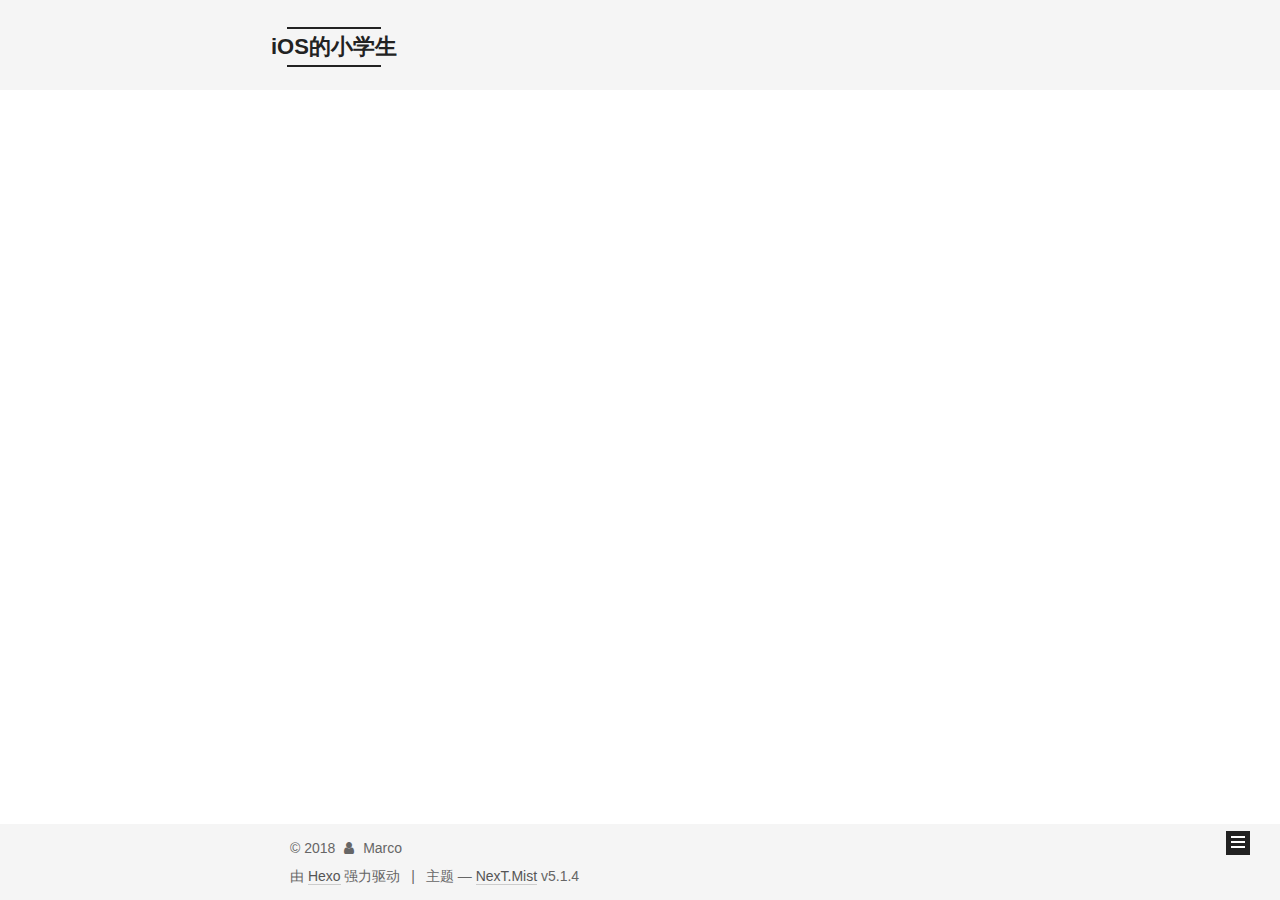
==== commit 18dd2c92: "Site updated: 2018-11-22 22:47:35" ====
--- a/archives/index.html
+++ b/archives/index.html
@@ -254,17 +254,17 @@
 
       <h2 class="post-title">
         
-            <a class="post-title-link" href="/2018/11/08/hello-world/" itemprop="url">
+            <a class="post-title-link" href="/2018/11/19/MarkDown Editor/" itemprop="url">
               
-                <span itemprop="name">Hello World</span>
+                <span itemprop="name">未命名</span>
               
             </a>
         
       </h2>
 
       <div class="post-meta">
-        <time class="post-time" itemprop="dateCreated" datetime="2018-11-08T15:14:04+08:00" content="2018-11-08">
-          11-08
+        <time class="post-time" itemprop="dateCreated" datetime="2018-11-19T22:28:10+08:00" content="2018-11-19">
+          11-19
         </time>
       </div>
 
--- a/css/main.css
+++ b/css/main.css
@@ -1822,7 +1822,7 @@
   width: 4px;
   height: 4px;
   border-radius: 50%;
-  background: #9d8a9a;
+  background: #e3ed12;
 }
 .links-of-blogroll {
   font-size: 13px;
